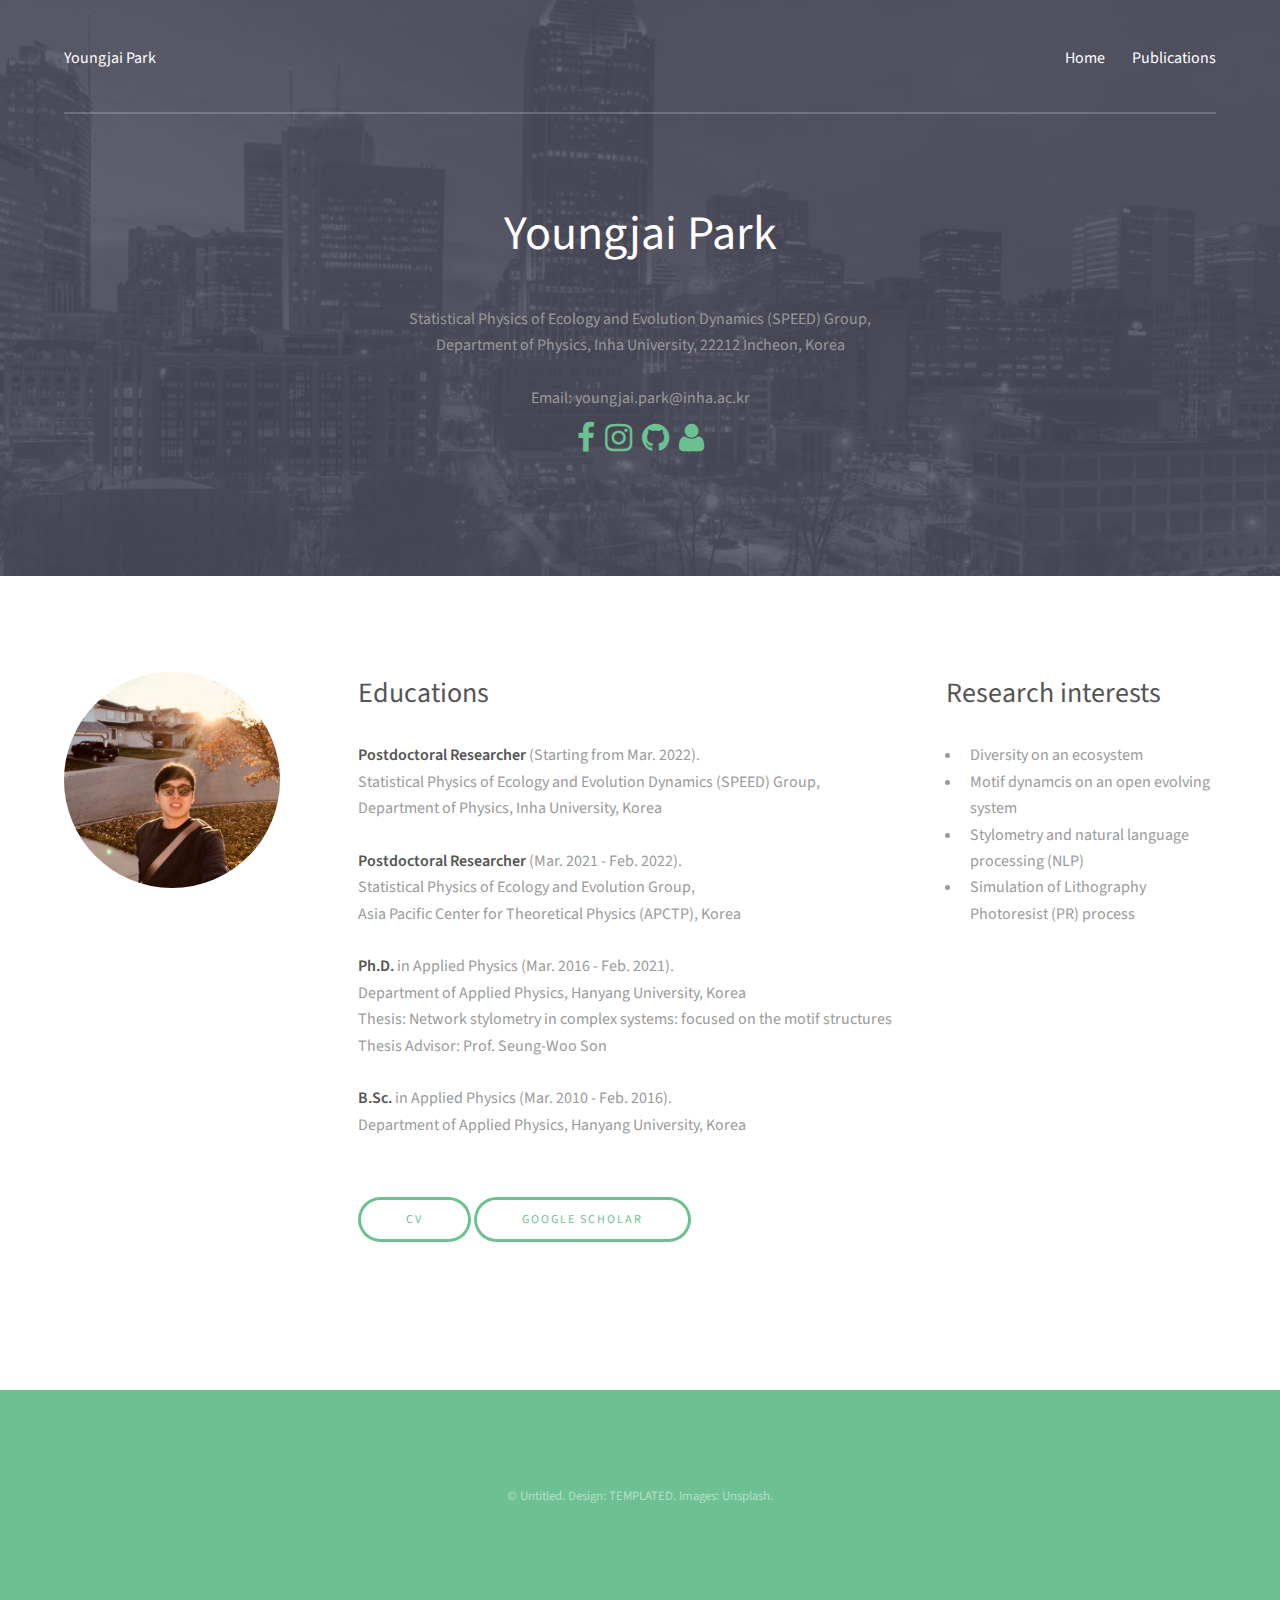
==== index.html @ a02e78f1 "Update main" ====
<!DOCTYPE HTML>
<!--
	Projection by TEMPLATED
	templated.co @templatedco
	Released for free under the Creative Commons Attribution 3.0 license (templated.co/license)
	Edited by Youngjai (2020.12.30)
-->
<html>
	<head>
		<title>Youngjai Park</title>
		<meta charset="utf-8" />
		<meta name="viewport" content="width=device-width, initial-scale=1" />
		<link rel="stylesheet" href="assets/css/main.css" />
	</head>
	<body>

		<!-- Header -->
			<header id="header">
				<div class="inner">
					<a href="index.html" class="logo">Youngjai Park</a>
					<nav id="nav">
						<a href="index.html">Home</a>
						<a href="publications.html">Publications</a>
					</nav>
					<a href="#navPanel" class="navPanelToggle"><span class="fa fa-bars"></span></a>
				</div>
			</header>

		<!-- Banner -->
			<section id="banner">
				<div class="inner">
					<header>
						<h1>Youngjai Park</h1>
					</header>		

					<footer>
						Statistical Physics of Ecology and Evolution Dynamics (SPEED) Group,<br />
						Department of Physics, Inha University, 22212 Incheon, Korea<br /><br />
						Email: youngjai.park@inha.ac.kr<br />
						<ul class="icons" style="font-size: 0.5rem;">
							<li><a href="https://www.facebook.com/youngjai.park16/" class="icon fa-facebook"><span class="label">Facebook</span></a></li>
							<li><a href="https://www.instagram.com/youngjai.park/" class="icon fa-instagram"><span class="label">Instagram</span></a></li>
							<li><a href="https://github.com/youngjai" class="icon fa-github"><span class="label">Github</span></a></li>
							<li><a href="https://youngjai.tistory.com/" class="icon fa-user"><span class="label">Tistory</span></a></li>
						</ul>
					</footer>
				</div>
			</section>


		<!-- Three -->
			<section id="three" class="wrapper align-left">
				<div class="inner">
					<div class="row">
						<section class="3u 6u(medium) 12u$(small)">
							<div class="image round">
								<img src="images/youngjai_park.jpg" alt="youngjai_park" width="80%" />
							</div>
						</section>
						<section class="6u 12u$(medium)">
							<h3>Educations</h3>
							<p>
								<strong>Postdoctoral Researcher</strong> (Starting from Mar. 2022).<br />
								Statistical Physics of Ecology and Evolution Dynamics (SPEED) Group,<br />
								Department of Physics, Inha University, Korea<br /><br />

								<strong>Postdoctoral Researcher</strong> (Mar. 2021 - Feb. 2022).<br />
								Statistical Physics of Ecology and Evolution Group,<br />
								Asia Pacific Center for Theoretical Physics (APCTP), Korea<br /><br />

								<strong>Ph.D.</strong> in Applied Physics (Mar. 2016 - Feb. 2021).<br />
								Department of Applied Physics, Hanyang University, Korea<br />
								Thesis: Network stylometry in complex systems: focused on the motif structures<br />
								Thesis Advisor: Prof. Seung-Woo Son<br /><br />

								<strong>B.Sc.</strong> in Applied Physics (Mar. 2010 - Feb. 2016).<br />
								Department of Applied Physics, Hanyang University, Korea<br /><br />
							</p>
							<footer>
								<a href="./Youngjai Park CV.pdf" class="button">CV</a>
								<a href="https://scholar.google.com/citations?user=NlHTdo4AAAAJ" class="button">Google Scholar</a><br /><br /><br />
							</footer>
						</section>
						<section class="3u$ 6u$(medium) 12u$(small)">
							<h3>Research interests</h3>
							<ul>
								<li>Diversity on an ecosystem</li>
								<li>Motif dynamcis on an open evolving system</li>
								<li>Stylometry and natural language processing (NLP)</li>
								<li>Simulation of Lithography Photoresist (PR) process</li>
							</ul>
						</section>
					</div>
				</div>
			</section>

		<!-- Footer -->
			<footer id="footer">
				<div class="inner">
					<div class="copyright">
						&copy; Untitled. Design: <a href="https://templated.co">TEMPLATED</a>. Images: <a href="https://unsplash.com">Unsplash</a>.
					</div>
				</div>
			</footer>

		<!-- Scripts -->
			<script src="assets/js/jquery.min.js"></script>
			<script src="assets/js/skel.min.js"></script>
			<script src="assets/js/util.js"></script>
			<script src="assets/js/main.js"></script>

	</body>
</html>
---- assets/css/main.css ----
@charset "UTF-8";
@import url(font-awesome.min.css);
@import "https://fonts.googleapis.com/css?family=Source+Sans+Pro:300,400,600";

/*
	Projection by TEMPLATED
	templated.co @templatedco
	Released for free under the Creative Commons Attribution 3.0 license (templated.co/license)
*/

/* Reset */

	html, body, div, span, applet, object, iframe, h1, h2, h3, h4, h5, h6, p, blockquote, pre, a, abbr, acronym, address, big, cite, code, del, dfn, em, img, ins, kbd, q, s, samp, small, strike, strong, sub, sup, tt, var, b, u, i, center, dl, dt, dd, ol, ul, li, fieldset, form, label, legend, table, caption, tbody, tfoot, thead, tr, th, td, article, aside, canvas, details, embed, figure, figcaption, footer, header, hgroup, menu, nav, output, ruby, section, summary, time, mark, audio, video {
		margin: 0;
		padding: 0;
		border: 0;
		font-size: 100%;
		font: inherit;
		vertical-align: baseline;
	}

	article, aside, details, figcaption, figure, footer, header, hgroup, menu, nav, section {
		display: block;
	}

	body {
		line-height: 1;
	}

	ol, ul {
		list-style: none;
	}

	blockquote, q {
		quotes: none;
	}

	blockquote:before, blockquote:after, q:before, q:after {
		content: '';
		content: none;
	}

	table {
		border-collapse: collapse;
		border-spacing: 0;
	}

	body {
		-webkit-text-size-adjust: none;
	}

/* Box Model */

	*, *:before, *:after {
		-moz-box-sizing: border-box;
		-webkit-box-sizing: border-box;
		box-sizing: border-box;
	}

/* Containers */

	.container {
		margin-left: auto;
		margin-right: auto;
	}

	.container.\31 25\25 {
		width: 100%;
		max-width: 100em;
		min-width: 80em;
	}

	.container.\37 5\25 {
		width: 60em;
	}

	.container.\35 0\25 {
		width: 40em;
	}

	.container.\32 5\25 {
		width: 20em;
	}

	.container {
		width: 80em;
	}

	@media screen and (max-width: 1680px) {

		.container.\31 25\25 {
			width: 100%;
			max-width: 100em;
			min-width: 80em;
		}

		.container.\37 5\25 {
			width: 60em;
		}

		.container.\35 0\25 {
			width: 40em;
		}

		.container.\32 5\25 {
			width: 20em;
		}

		.container {
			width: 80em;
		}

	}

	@media screen and (max-width: 1280px) {

		.container.\31 25\25 {
			width: 100%;
			max-width: 81.25em;
			min-width: 65em;
		}

		.container.\37 5\25 {
			width: 48.75em;
		}

		.container.\35 0\25 {
			width: 32.5em;
		}

		.container.\32 5\25 {
			width: 16.25em;
		}

		.container {
			width: 65em;
		}

	}

	@media screen and (max-width: 980px) {

		.container.\31 25\25 {
			width: 100%;
			max-width: 112.5%;
			min-width: 90%;
		}

		.container.\37 5\25 {
			width: 67.5%;
		}

		.container.\35 0\25 {
			width: 45%;
		}

		.container.\32 5\25 {
			width: 22.5%;
		}

		.container {
			width: 90%;
		}

	}

	@media screen and (max-width: 736px) {

		.container.\31 25\25 {
			width: 100%;
			max-width: 112.5%;
			min-width: 90%;
		}

		.container.\37 5\25 {
			width: 67.5%;
		}

		.container.\35 0\25 {
			width: 45%;
		}

		.container.\32 5\25 {
			width: 22.5%;
		}

		.container {
			width: 90% !important;
		}

	}

	@media screen and (max-width: 480px) {

		.container.\31 25\25 {
			width: 100%;
			max-width: 112.5%;
			min-width: 90%;
		}

		.container.\37 5\25 {
			width: 67.5%;
		}

		.container.\35 0\25 {
			width: 45%;
		}

		.container.\32 5\25 {
			width: 22.5%;
		}

		.container {
			width: 90% !important;
		}

	}

/* Grid */

	.row {
		border-bottom: solid 1px transparent;
		-moz-box-sizing: border-box;
		-webkit-box-sizing: border-box;
		box-sizing: border-box;
	}

	.row > * {
		float: left;
		-moz-box-sizing: border-box;
		-webkit-box-sizing: border-box;
		box-sizing: border-box;
	}

	.row:after, .row:before {
		content: '';
		display: block;
		clear: both;
		height: 0;
	}

	.row.uniform > * > :first-child {
		margin-top: 0;
	}

	.row.uniform > * > :last-child {
		margin-bottom: 0;
	}

	.row.\30 \25 > * {
		padding: 0 0 0 0em;
	}

	.row.\30 \25 {
		margin: 0 0 -1px 0em;
	}

	.row.uniform.\30 \25 > * {
		padding: 0em 0 0 0em;
	}

	.row.uniform.\30 \25 {
		margin: 0em 0 -1px 0em;
	}

	.row > * {
		padding: 0 0 0 2em;
	}

	.row {
		margin: 0 0 -1px -2em;
	}

	.row.uniform > * {
		padding: 2em 0 0 2em;
	}

	.row.uniform {
		margin: -2em 0 -1px -2em;
	}

	.row.\32 00\25 > * {
		padding: 0 0 0 4em;
	}

	.row.\32 00\25 {
		margin: 0 0 -1px -4em;
	}

	.row.uniform.\32 00\25 > * {
		padding: 4em 0 0 4em;
	}

	.row.uniform.\32 00\25 {
		margin: -4em 0 -1px -4em;
	}

	.row.\31 50\25 > * {
		padding: 0 0 0 3em;
	}

	.row.\31 50\25 {
		margin: 0 0 -1px -3em;
	}

	.row.uniform.\31 50\25 > * {
		padding: 3em 0 0 3em;
	}

	.row.uniform.\31 50\25 {
		margin: -3em 0 -1px -3em;
	}

	.row.\35 0\25 > * {
		padding: 0 0 0 1em;
	}

	.row.\35 0\25 {
		margin: 0 0 -1px -1em;
	}

	.row.uniform.\35 0\25 > * {
		padding: 1em 0 0 1em;
	}

	.row.uniform.\35 0\25 {
		margin: -1em 0 -1px -1em;
	}

	.row.\32 5\25 > * {
		padding: 0 0 0 0.5em;
	}

	.row.\32 5\25 {
		margin: 0 0 -1px -0.5em;
	}

	.row.uniform.\32 5\25 > * {
		padding: 0.5em 0 0 0.5em;
	}

	.row.uniform.\32 5\25 {
		margin: -0.5em 0 -1px -0.5em;
	}

	.\31 2u, .\31 2u\24 {
		width: 100%;
		clear: none;
		margin-left: 0;
	}

	.\31 1u, .\31 1u\24 {
		width: 91.6666666667%;
		clear: none;
		margin-left: 0;
	}

	.\31 0u, .\31 0u\24 {
		width: 83.3333333333%;
		clear: none;
		margin-left: 0;
	}

	.\39 u, .\39 u\24 {
		width: 75%;
		clear: none;
		margin-left: 0;
	}

	.\38 u, .\38 u\24 {
		width: 66.6666666667%;
		clear: none;
		margin-left: 0;
	}

	.\37 u, .\37 u\24 {
		width: 58.3333333333%;
		clear: none;
		margin-left: 0;
	}

	.\36 u, .\36 u\24 {
		width: 50%;
		clear: none;
		margin-left: 0;
	}

	.\35 u, .\35 u\24 {
		width: 41.6666666667%;
		clear: none;
		margin-left: 0;
	}

	.\34 u, .\34 u\24 {
		width: 33.3333333333%;
		clear: none;
		margin-left: 0;
	}

	.\33 u, .\33 u\24 {
		width: 25%;
		clear: none;
		margin-left: 0;
	}

	.\32 u, .\32 u\24 {
		width: 16.6666666667%;
		clear: none;
		margin-left: 0;
	}

	.\31 u, .\31 u\24 {
		width: 8.3333333333%;
		clear: none;
		margin-left: 0;
	}

	.\31 2u\24 + *,
	.\31 1u\24 + *,
	.\31 0u\24 + *,
	.\39 u\24 + *,
	.\38 u\24 + *,
	.\37 u\24 + *,
	.\36 u\24 + *,
	.\35 u\24 + *,
	.\34 u\24 + *,
	.\33 u\24 + *,
	.\32 u\24 + *,
	.\31 u\24 + * {
		clear: left;
	}

	.\-11u {
		margin-left: 91.66667%;
	}

	.\-10u {
		margin-left: 83.33333%;
	}

	.\-9u {
		margin-left: 75%;
	}

	.\-8u {
		margin-left: 66.66667%;
	}

	.\-7u {
		margin-left: 58.33333%;
	}

	.\-6u {
		margin-left: 50%;
	}

	.\-5u {
		margin-left: 41.66667%;
	}

	.\-4u {
		margin-left: 33.33333%;
	}

	.\-3u {
		margin-left: 25%;
	}

	.\-2u {
		margin-left: 16.66667%;
	}

	.\-1u {
		margin-left: 8.33333%;
	}

	@media screen and (max-width: 1680px) {

		.row > * {
			padding: 0 0 0 2em;
		}

		.row {
			margin: 0 0 -1px -2em;
		}

		.row.uniform > * {
			padding: 2em 0 0 2em;
		}

		.row.uniform {
			margin: -2em 0 -1px -2em;
		}

		.row.\32 00\25 > * {
			padding: 0 0 0 4em;
		}

		.row.\32 00\25 {
			margin: 0 0 -1px -4em;
		}

		.row.uniform.\32 00\25 > * {
			padding: 4em 0 0 4em;
		}

		.row.uniform.\32 00\25 {
			margin: -4em 0 -1px -4em;
		}

		.row.\31 50\25 > * {
			padding: 0 0 0 3em;
		}

		.row.\31 50\25 {
			margin: 0 0 -1px -3em;
		}

		.row.uniform.\31 50\25 > * {
			padding: 3em 0 0 3em;
		}

		.row.uniform.\31 50\25 {
			margin: -3em 0 -1px -3em;
		}

		.row.\35 0\25 > * {
			padding: 0 0 0 1em;
		}

		.row.\35 0\25 {
			margin: 0 0 -1px -1em;
		}

		.row.uniform.\35 0\25 > * {
			padding: 1em 0 0 1em;
		}

		.row.uniform.\35 0\25 {
			margin: -1em 0 -1px -1em;
		}

		.row.\32 5\25 > * {
			padding: 0 0 0 0.5em;
		}

		.row.\32 5\25 {
			margin: 0 0 -1px -0.5em;
		}

		.row.uniform.\32 5\25 > * {
			padding: 0.5em 0 0 0.5em;
		}

		.row.uniform.\32 5\25 {
			margin: -0.5em 0 -1px -0.5em;
		}

		.\31 2u\28xlarge\29, .\31 2u\24\28xlarge\29 {
			width: 100%;
			clear: none;
			margin-left: 0;
		}

		.\31 1u\28xlarge\29, .\31 1u\24\28xlarge\29 {
			width: 91.6666666667%;
			clear: none;
			margin-left: 0;
		}

		.\31 0u\28xlarge\29, .\31 0u\24\28xlarge\29 {
			width: 83.3333333333%;
			clear: none;
			margin-left: 0;
		}

		.\39 u\28xlarge\29, .\39 u\24\28xlarge\29 {
			width: 75%;
			clear: none;
			margin-left: 0;
		}

		.\38 u\28xlarge\29, .\38 u\24\28xlarge\29 {
			width: 66.6666666667%;
			clear: none;
			margin-left: 0;
		}

		.\37 u\28xlarge\29, .\37 u\24\28xlarge\29 {
			width: 58.3333333333%;
			clear: none;
			margin-left: 0;
		}

		.\36 u\28xlarge\29, .\36 u\24\28xlarge\29 {
			width: 50%;
			clear: none;
			margin-left: 0;
		}

		.\35 u\28xlarge\29, .\35 u\24\28xlarge\29 {
			width: 41.6666666667%;
			clear: none;
			margin-left: 0;
		}

		.\34 u\28xlarge\29, .\34 u\24\28xlarge\29 {
			width: 33.3333333333%;
			clear: none;
			margin-left: 0;
		}

		.\33 u\28xlarge\29, .\33 u\24\28xlarge\29 {
			width: 25%;
			clear: none;
			margin-left: 0;
		}

		.\32 u\28xlarge\29, .\32 u\24\28xlarge\29 {
			width: 16.6666666667%;
			clear: none;
			margin-left: 0;
		}

		.\31 u\28xlarge\29, .\31 u\24\28xlarge\29 {
			width: 8.3333333333%;
			clear: none;
			margin-left: 0;
		}

		.\31 2u\24\28xlarge\29 + *,
		.\31 1u\24\28xlarge\29 + *,
		.\31 0u\24\28xlarge\29 + *,
		.\39 u\24\28xlarge\29 + *,
		.\38 u\24\28xlarge\29 + *,
		.\37 u\24\28xlarge\29 + *,
		.\36 u\24\28xlarge\29 + *,
		.\35 u\24\28xlarge\29 + *,
		.\34 u\24\28xlarge\29 + *,
		.\33 u\24\28xlarge\29 + *,
		.\32 u\24\28xlarge\29 + *,
		.\31 u\24\28xlarge\29 + * {
			clear: left;
		}

		.\-11u\28xlarge\29 {
			margin-left: 91.66667%;
		}

		.\-10u\28xlarge\29 {
			margin-left: 83.33333%;
		}

		.\-9u\28xlarge\29 {
			margin-left: 75%;
		}

		.\-8u\28xlarge\29 {
			margin-left: 66.66667%;
		}

		.\-7u\28xlarge\29 {
			margin-left: 58.33333%;
		}

		.\-6u\28xlarge\29 {
			margin-left: 50%;
		}

		.\-5u\28xlarge\29 {
			margin-left: 41.66667%;
		}

		.\-4u\28xlarge\29 {
			margin-left: 33.33333%;
		}

		.\-3u\28xlarge\29 {
			margin-left: 25%;
		}

		.\-2u\28xlarge\29 {
			margin-left: 16.66667%;
		}

		.\-1u\28xlarge\29 {
			margin-left: 8.33333%;
		}

	}

	@media screen and (max-width: 1280px) {

		.row > * {
			padding: 0 0 0 1.5em;
		}

		.row {
			margin: 0 0 -1px -1.5em;
		}

		.row.uniform > * {
			padding: 1.5em 0 0 1.5em;
		}

		.row.uniform {
			margin: -1.5em 0 -1px -1.5em;
		}

		.row.\32 00\25 > * {
			padding: 0 0 0 3em;
		}

		.row.\32 00\25 {
			margin: 0 0 -1px -3em;
		}

		.row.uniform.\32 00\25 > * {
			padding: 3em 0 0 3em;
		}

		.row.uniform.\32 00\25 {
			margin: -3em 0 -1px -3em;
		}

		.row.\31 50\25 > * {
			padding: 0 0 0 2.25em;
		}

		.row.\31 50\25 {
			margin: 0 0 -1px -2.25em;
		}

		.row.uniform.\31 50\25 > * {
			padding: 2.25em 0 0 2.25em;
		}

		.row.uniform.\31 50\25 {
			margin: -2.25em 0 -1px -2.25em;
		}

		.row.\35 0\25 > * {
			padding: 0 0 0 0.75em;
		}

		.row.\35 0\25 {
			margin: 0 0 -1px -0.75em;
		}

		.row.uniform.\35 0\25 > * {
			padding: 0.75em 0 0 0.75em;
		}

		.row.uniform.\35 0\25 {
			margin: -0.75em 0 -1px -0.75em;
		}

		.row.\32 5\25 > * {
			padding: 0 0 0 0.375em;
		}

		.row.\32 5\25 {
			margin: 0 0 -1px -0.375em;
		}

		.row.uniform.\32 5\25 > * {
			padding: 0.375em 0 0 0.375em;
		}

		.row.uniform.\32 5\25 {
			margin: -0.375em 0 -1px -0.375em;
		}

		.\31 2u\28large\29, .\31 2u\24\28large\29 {
			width: 100%;
			clear: none;
			margin-left: 0;
		}

		.\31 1u\28large\29, .\31 1u\24\28large\29 {
			width: 91.6666666667%;
			clear: none;
			margin-left: 0;
		}

		.\31 0u\28large\29, .\31 0u\24\28large\29 {
			width: 83.3333333333%;
			clear: none;
			margin-left: 0;
		}

		.\39 u\28large\29, .\39 u\24\28large\29 {
			width: 75%;
			clear: none;
			margin-left: 0;
		}

		.\38 u\28large\29, .\38 u\24\28large\29 {
			width: 66.6666666667%;
			clear: none;
			margin-left: 0;
		}

		.\37 u\28large\29, .\37 u\24\28large\29 {
			width: 58.3333333333%;
			clear: none;
			margin-left: 0;
		}

		.\36 u\28large\29, .\36 u\24\28large\29 {
			width: 50%;
			clear: none;
			margin-left: 0;
		}

		.\35 u\28large\29, .\35 u\24\28large\29 {
			width: 41.6666666667%;
			clear: none;
			margin-left: 0;
		}

		.\34 u\28large\29, .\34 u\24\28large\29 {
			width: 33.3333333333%;
			clear: none;
			margin-left: 0;
		}

		.\33 u\28large\29, .\33 u\24\28large\29 {
			width: 25%;
			clear: none;
			margin-left: 0;
		}

		.\32 u\28large\29, .\32 u\24\28large\29 {
			width: 16.6666666667%;
			clear: none;
			margin-left: 0;
		}

		.\31 u\28large\29, .\31 u\24\28large\29 {
			width: 8.3333333333%;
			clear: none;
			margin-left: 0;
		}

		.\31 2u\24\28large\29 + *,
		.\31 1u\24\28large\29 + *,
		.\31 0u\24\28large\29 + *,
		.\39 u\24\28large\29 + *,
		.\38 u\24\28large\29 + *,
		.\37 u\24\28large\29 + *,
		.\36 u\24\28large\29 + *,
		.\35 u\24\28large\29 + *,
		.\34 u\24\28large\29 + *,
		.\33 u\24\28large\29 + *,
		.\32 u\24\28large\29 + *,
		.\31 u\24\28large\29 + * {
			clear: left;
		}

		.\-11u\28large\29 {
			margin-left: 91.66667%;
		}

		.\-10u\28large\29 {
			margin-left: 83.33333%;
		}

		.\-9u\28large\29 {
			margin-left: 75%;
		}

		.\-8u\28large\29 {
			margin-left: 66.66667%;
		}

		.\-7u\28large\29 {
			margin-left: 58.33333%;
		}

		.\-6u\28large\29 {
			margin-left: 50%;
		}

		.\-5u\28large\29 {
			margin-left: 41.66667%;
		}

		.\-4u\28large\29 {
			margin-left: 33.33333%;
		}

		.\-3u\28large\29 {
			margin-left: 25%;
		}

		.\-2u\28large\29 {
			margin-left: 16.66667%;
		}

		.\-1u\28large\29 {
			margin-left: 8.33333%;
		}

	}

	@media screen and (max-width: 980px) {

		.row > * {
			padding: 0 0 0 1.5em;
		}

		.row {
			margin: 0 0 -1px -1.5em;
		}

		.row.uniform > * {
			padding: 1.5em 0 0 1.5em;
		}

		.row.uniform {
			margin: -1.5em 0 -1px -1.5em;
		}

		.row.\32 00\25 > * {
			padding: 0 0 0 3em;
		}

		.row.\32 00\25 {
			margin: 0 0 -1px -3em;
		}

		.row.uniform.\32 00\25 > * {
			padding: 3em 0 0 3em;
		}

		.row.uniform.\32 00\25 {
			margin: -3em 0 -1px -3em;
		}

		.row.\31 50\25 > * {
			padding: 0 0 0 2.25em;
		}

		.row.\31 50\25 {
			margin: 0 0 -1px -2.25em;
		}

		.row.uniform.\31 50\25 > * {
			padding: 2.25em 0 0 2.25em;
		}

		.row.uniform.\31 50\25 {
			margin: -2.25em 0 -1px -2.25em;
		}

		.row.\35 0\25 > * {
			padding: 0 0 0 0.75em;
		}

		.row.\35 0\25 {
			margin: 0 0 -1px -0.75em;
		}

		.row.uniform.\35 0\25 > * {
			padding: 0.75em 0 0 0.75em;
		}

		.row.uniform.\35 0\25 {
			margin: -0.75em 0 -1px -0.75em;
		}

		.row.\32 5\25 > * {
			padding: 0 0 0 0.375em;
		}

		.row.\32 5\25 {
			margin: 0 0 -1px -0.375em;
		}

		.row.uniform.\32 5\25 > * {
			padding: 0.375em 0 0 0.375em;
		}

		.row.uniform.\32 5\25 {
			margin: -0.375em 0 -1px -0.375em;
		}

		.\31 2u\28medium\29, .\31 2u\24\28medium\29 {
			width: 100%;
			clear: none;
			margin-left: 0;
		}

		.\31 1u\28medium\29, .\31 1u\24\28medium\29 {
			width: 91.6666666667%;
			clear: none;
			margin-left: 0;
		}

		.\31 0u\28medium\29, .\31 0u\24\28medium\29 {
			width: 83.3333333333%;
			clear: none;
			margin-left: 0;
		}

		.\39 u\28medium\29, .\39 u\24\28medium\29 {
			width: 75%;
			clear: none;
			margin-left: 0;
		}

		.\38 u\28medium\29, .\38 u\24\28medium\29 {
			width: 66.6666666667%;
			clear: none;
			margin-left: 0;
		}

		.\37 u\28medium\29, .\37 u\24\28medium\29 {
			width: 58.3333333333%;
			clear: none;
			margin-left: 0;
		}

		.\36 u\28medium\29, .\36 u\24\28medium\29 {
			width: 50%;
			clear: none;
			margin-left: 0;
		}

		.\35 u\28medium\29, .\35 u\24\28medium\29 {
			width: 41.6666666667%;
			clear: none;
			margin-left: 0;
		}

		.\34 u\28medium\29, .\34 u\24\28medium\29 {
			width: 33.3333333333%;
			clear: none;
			margin-left: 0;
		}

		.\33 u\28medium\29, .\33 u\24\28medium\29 {
			width: 25%;
			clear: none;
			margin-left: 0;
		}

		.\32 u\28medium\29, .\32 u\24\28medium\29 {
			width: 16.6666666667%;
			clear: none;
			margin-left: 0;
		}

		.\31 u\28medium\29, .\31 u\24\28medium\29 {
			width: 8.3333333333%;
			clear: none;
			margin-left: 0;
		}

		.\31 2u\24\28medium\29 + *,
		.\31 1u\24\28medium\29 + *,
		.\31 0u\24\28medium\29 + *,
		.\39 u\24\28medium\29 + *,
		.\38 u\24\28medium\29 + *,
		.\37 u\24\28medium\29 + *,
		.\36 u\24\28medium\29 + *,
		.\35 u\24\28medium\29 + *,
		.\34 u\24\28medium\29 + *,
		.\33 u\24\28medium\29 + *,
		.\32 u\24\28medium\29 + *,
		.\31 u\24\28medium\29 + * {
			clear: left;
		}

		.\-11u\28medium\29 {
			margin-left: 91.66667%;
		}

		.\-10u\28medium\29 {
			margin-left: 83.33333%;
		}

		.\-9u\28medium\29 {
			margin-left: 75%;
		}

		.\-8u\28medium\29 {
			margin-left: 66.66667%;
		}

		.\-7u\28medium\29 {
			margin-left: 58.33333%;
		}

		.\-6u\28medium\29 {
			margin-left: 50%;
		}

		.\-5u\28medium\29 {
			margin-left: 41.66667%;
		}

		.\-4u\28medium\29 {
			margin-left: 33.33333%;
		}

		.\-3u\28medium\29 {
			margin-left: 25%;
		}

		.\-2u\28medium\29 {
			margin-left: 16.66667%;
		}

		.\-1u\28medium\29 {
			margin-left: 8.33333%;
		}

	}

	@media screen and (max-width: 736px) {

		.row > * {
			padding: 0 0 0 1.25em;
		}

		.row {
			margin: 0 0 -1px -1.25em;
		}

		.row.uniform > * {
			padding: 1.25em 0 0 1.25em;
		}

		.row.uniform {
			margin: -1.25em 0 -1px -1.25em;
		}

		.row.\32 00\25 > * {
			padding: 0 0 0 2.5em;
		}

		.row.\32 00\25 {
			margin: 0 0 -1px -2.5em;
		}

		.row.uniform.\32 00\25 > * {
			padding: 2.5em 0 0 2.5em;
		}

		.row.uniform.\32 00\25 {
			margin: -2.5em 0 -1px -2.5em;
		}

		.row.\31 50\25 > * {
			padding: 0 0 0 1.875em;
		}

		.row.\31 50\25 {
			margin: 0 0 -1px -1.875em;
		}

		.row.uniform.\31 50\25 > * {
			padding: 1.875em 0 0 1.875em;
		}

		.row.uniform.\31 50\25 {
			margin: -1.875em 0 -1px -1.875em;
		}

		.row.\35 0\25 > * {
			padding: 0 0 0 0.625em;
		}

		.row.\35 0\25 {
			margin: 0 0 -1px -0.625em;
		}

		.row.uniform.\35 0\25 > * {
			padding: 0.625em 0 0 0.625em;
		}

		.row.uniform.\35 0\25 {
			margin: -0.625em 0 -1px -0.625em;
		}

		.row.\32 5\25 > * {
			padding: 0 0 0 0.3125em;
		}

		.row.\32 5\25 {
			margin: 0 0 -1px -0.3125em;
		}

		.row.uniform.\32 5\25 > * {
			padding: 0.3125em 0 0 0.3125em;
		}

		.row.uniform.\32 5\25 {
			margin: -0.3125em 0 -1px -0.3125em;
		}

		.\31 2u\28small\29, .\31 2u\24\28small\29 {
			width: 100%;
			clear: none;
			margin-left: 0;
		}

		.\31 1u\28small\29, .\31 1u\24\28small\29 {
			width: 91.6666666667%;
			clear: none;
			margin-left: 0;
		}

		.\31 0u\28small\29, .\31 0u\24\28small\29 {
			width: 83.3333333333%;
			clear: none;
			margin-left: 0;
		}

		.\39 u\28small\29, .\39 u\24\28small\29 {
			width: 75%;
			clear: none;
			margin-left: 0;
		}

		.\38 u\28small\29, .\38 u\24\28small\29 {
			width: 66.6666666667%;
			clear: none;
			margin-left: 0;
		}

		.\37 u\28small\29, .\37 u\24\28small\29 {
			width: 58.3333333333%;
			clear: none;
			margin-left: 0;
		}

		.\36 u\28small\29, .\36 u\24\28small\29 {
			width: 50%;
			clear: none;
			margin-left: 0;
		}

		.\35 u\28small\29, .\35 u\24\28small\29 {
			width: 41.6666666667%;
			clear: none;
			margin-left: 0;
		}

		.\34 u\28small\29, .\34 u\24\28small\29 {
			width: 33.3333333333%;
			clear: none;
			margin-left: 0;
		}

		.\33 u\28small\29, .\33 u\24\28small\29 {
			width: 25%;
			clear: none;
			margin-left: 0;
		}

		.\32 u\28small\29, .\32 u\24\28small\29 {
			width: 16.6666666667%;
			clear: none;
			margin-left: 0;
		}

		.\31 u\28small\29, .\31 u\24\28small\29 {
			width: 8.3333333333%;
			clear: none;
			margin-left: 0;
		}

		.\31 2u\24\28small\29 + *,
		.\31 1u\24\28small\29 + *,
		.\31 0u\24\28small\29 + *,
		.\39 u\24\28small\29 + *,
		.\38 u\24\28small\29 + *,
		.\37 u\24\28small\29 + *,
		.\36 u\24\28small\29 + *,
		.\35 u\24\28small\29 + *,
		.\34 u\24\28small\29 + *,
		.\33 u\24\28small\29 + *,
		.\32 u\24\28small\29 + *,
		.\31 u\24\28small\29 + * {
			clear: left;
		}

		.\-11u\28small\29 {
			margin-left: 91.66667%;
		}

		.\-10u\28small\29 {
			margin-left: 83.33333%;
		}

		.\-9u\28small\29 {
			margin-left: 75%;
		}

		.\-8u\28small\29 {
			margin-left: 66.66667%;
		}

		.\-7u\28small\29 {
			margin-left: 58.33333%;
		}

		.\-6u\28small\29 {
			margin-left: 50%;
		}

		.\-5u\28small\29 {
			margin-left: 41.66667%;
		}

		.\-4u\28small\29 {
			margin-left: 33.33333%;
		}

		.\-3u\28small\29 {
			margin-left: 25%;
		}

		.\-2u\28small\29 {
			margin-left: 16.66667%;
		}

		.\-1u\28small\29 {
			margin-left: 8.33333%;
		}

	}

	@media screen and (max-width: 480px) {

		.row > * {
			padding: 0 0 0 1.25em;
		}

		.row {
			margin: 0 0 -1px -1.25em;
		}

		.row.uniform > * {
			padding: 1.25em 0 0 1.25em;
		}

		.row.uniform {
			margin: -1.25em 0 -1px -1.25em;
		}

		.row.\32 00\25 > * {
			padding: 0 0 0 2.5em;
		}

		.row.\32 00\25 {
			margin: 0 0 -1px -2.5em;
		}

		.row.uniform.\32 00\25 > * {
			padding: 2.5em 0 0 2.5em;
		}

		.row.uniform.\32 00\25 {
			margin: -2.5em 0 -1px -2.5em;
		}

		.row.\31 50\25 > * {
			padding: 0 0 0 1.875em;
		}

		.row.\31 50\25 {
			margin: 0 0 -1px -1.875em;
		}

		.row.uniform.\31 50\25 > * {
			padding: 1.875em 0 0 1.875em;
		}

		.row.uniform.\31 50\25 {
			margin: -1.875em 0 -1px -1.875em;
		}

		.row.\35 0\25 > * {
			padding: 0 0 0 0.625em;
		}

		.row.\35 0\25 {
			margin: 0 0 -1px -0.625em;
		}

		.row.uniform.\35 0\25 > * {
			padding: 0.625em 0 0 0.625em;
		}

		.row.uniform.\35 0\25 {
			margin: -0.625em 0 -1px -0.625em;
		}

		.row.\32 5\25 > * {
			padding: 0 0 0 0.3125em;
		}

		.row.\32 5\25 {
			margin: 0 0 -1px -0.3125em;
		}

		.row.uniform.\32 5\25 > * {
			padding: 0.3125em 0 0 0.3125em;
		}

		.row.uniform.\32 5\25 {
			margin: -0.3125em 0 -1px -0.3125em;
		}

		.\31 2u\28xsmall\29, .\31 2u\24\28xsmall\29 {
			width: 100%;
			clear: none;
			margin-left: 0;
		}

		.\31 1u\28xsmall\29, .\31 1u\24\28xsmall\29 {
			width: 91.6666666667%;
			clear: none;
			margin-left: 0;
		}

		.\31 0u\28xsmall\29, .\31 0u\24\28xsmall\29 {
			width: 83.3333333333%;
			clear: none;
			margin-left: 0;
		}

		.\39 u\28xsmall\29, .\39 u\24\28xsmall\29 {
			width: 75%;
			clear: none;
			margin-left: 0;
		}

		.\38 u\28xsmall\29, .\38 u\24\28xsmall\29 {
			width: 66.6666666667%;
			clear: none;
			margin-left: 0;
		}

		.\37 u\28xsmall\29, .\37 u\24\28xsmall\29 {
			width: 58.3333333333%;
			clear: none;
			margin-left: 0;
		}

		.\36 u\28xsmall\29, .\36 u\24\28xsmall\29 {
			width: 50%;
			clear: none;
			margin-left: 0;
		}

		.\35 u\28xsmall\29, .\35 u\24\28xsmall\29 {
			width: 41.6666666667%;
			clear: none;
			margin-left: 0;
		}

		.\34 u\28xsmall\29, .\34 u\24\28xsmall\29 {
			width: 33.3333333333%;
			clear: none;
			margin-left: 0;
		}

		.\33 u\28xsmall\29, .\33 u\24\28xsmall\29 {
			width: 25%;
			clear: none;
			margin-left: 0;
		}

		.\32 u\28xsmall\29, .\32 u\24\28xsmall\29 {
			width: 16.6666666667%;
			clear: none;
			margin-left: 0;
		}

		.\31 u\28xsmall\29, .\31 u\24\28xsmall\29 {
			width: 8.3333333333%;
			clear: none;
			margin-left: 0;
		}

		.\31 2u\24\28xsmall\29 + *,
		.\31 1u\24\28xsmall\29 + *,
		.\31 0u\24\28xsmall\29 + *,
		.\39 u\24\28xsmall\29 + *,
		.\38 u\24\28xsmall\29 + *,
		.\37 u\24\28xsmall\29 + *,
		.\36 u\24\28xsmall\29 + *,
		.\35 u\24\28xsmall\29 + *,
		.\34 u\24\28xsmall\29 + *,
		.\33 u\24\28xsmall\29 + *,
		.\32 u\24\28xsmall\29 + *,
		.\31 u\24\28xsmall\29 + * {
			clear: left;
		}

		.\-11u\28xsmall\29 {
			margin-left: 91.66667%;
		}

		.\-10u\28xsmall\29 {
			margin-left: 83.33333%;
		}

		.\-9u\28xsmall\29 {
			margin-left: 75%;
		}

		.\-8u\28xsmall\29 {
			margin-left: 66.66667%;
		}

		.\-7u\28xsmall\29 {
			margin-left: 58.33333%;
		}

		.\-6u\28xsmall\29 {
			margin-left: 50%;
		}

		.\-5u\28xsmall\29 {
			margin-left: 41.66667%;
		}

		.\-4u\28xsmall\29 {
			margin-left: 33.33333%;
		}

		.\-3u\28xsmall\29 {
			margin-left: 25%;
		}

		.\-2u\28xsmall\29 {
			margin-left: 16.66667%;
		}

		.\-1u\28xsmall\29 {
			margin-left: 8.33333%;
		}

	}

/* Basic */

	@-ms-viewport {
		width: device-width;
	}

	body {
		-ms-overflow-style: scrollbar;
	}

	@media screen and (max-width: 480px) {

		html, body {
			min-width: 320px;
		}

	}

	body {
		background: #fff;
	}

		body.is-loading *, body.is-loading *:before, body.is-loading *:after {
			-moz-animation: none !important;
			-webkit-animation: none !important;
			-ms-animation: none !important;
			animation: none !important;
			-moz-transition: none !important;
			-webkit-transition: none !important;
			-ms-transition: none !important;
			transition: none !important;
		}

/* Type */

	body, input, select, textarea {
		color: #9a9a9a;
		font-family: "Source Sans Pro", Arial, Helvetica, sans-serif;
		font-size: 14pt;
		font-weight: 400;
		line-height: 1.65;
	}

		@media screen and (max-width: 1680px) {

			body, input, select, textarea {
				font-size: 12pt;
			}

		}

		@media screen and (max-width: 1280px) {

			body, input, select, textarea {
				font-size: 12pt;
			}

		}

		@media screen and (max-width: 980px) {

			body, input, select, textarea {
				font-size: 12pt;
			}

		}

		@media screen and (max-width: 736px) {

			body, input, select, textarea {
				font-size: 12pt;
			}

		}

		@media screen and (max-width: 480px) {

			body, input, select, textarea {
				font-size: 12pt;
			}

		}

	a {
		color: #6cc091;
		text-decoration: underline;
	}

		a:hover {
			text-decoration: none;
		}

	strong, b {
		color: #555;
		font-weight: 600;
	}

	em, i {
		font-style: italic;
	}

	p {
		margin: 0 0 2em 0;
	}

	h1, h2, h3, h4, h5, h6 {
		color: #555;
		font-weight: 400;
		line-height: 1.5;
		margin: 0 0 1em 0;
	}

		h1 a, h2 a, h3 a, h4 a, h5 a, h6 a {
			color: inherit;
			text-decoration: none;
		}

	h2 {
		font-size: 1.85em;
		font-weight: 300;
	}

	h3 {
		font-size: 1.75em;
	}

		@media screen and (max-width: 480px) {

			h3 {
				font-size: 1.25em;
			}

		}

	h4 {
		font-size: 1.5em;
	}

	h5 {
		font-size: 0.9em;
	}

	h6 {
		font-size: 0.7em;
	}

	sub {
		font-size: 0.8em;
		position: relative;
		top: 0.5em;
	}

	sup {
		font-size: 0.8em;
		position: relative;
		top: -0.5em;
	}

	blockquote {
		border-left: solid 4px #dbdbdb;
		font-style: italic;
		margin: 0 0 2em 0;
		padding: 0.5em 0 0.5em 2em;
	}

	code {
		background: rgba(144, 144, 144, 0.075);
		border-radius: 0;
		border: solid 1px #dbdbdb;
		font-family: "Courier New", monospace;
		font-size: 0.9em;
		margin: 0 0.25em;
		padding: 0.25em 0.65em;
	}

	pre {
		-webkit-overflow-scrolling: touch;
		font-family: "Courier New", monospace;
		font-size: 0.9em;
		margin: 0 0 2em 0;
	}

		pre code {
			display: block;
			line-height: 1.75;
			padding: 1em 1.5em;
			overflow-x: auto;
		}

	hr {
		border: 0;
		border-bottom: solid 1px #dbdbdb;
		margin: 2em 0;
	}

		hr.major {
			margin: 3em 0;
		}

	.align-left {
		text-align: left;
	}

	.align-center {
		text-align: center;
	}

	.align-right {
		text-align: right;
	}

	.inner {
		max-width: 75em;
		margin: 0 auto;
	}

		@media screen and (max-width: 1280px) {

			.inner {
				max-width: 90%;
			}

		}

		@media screen and (max-width: 480px) {

			.inner {
				max-width: 90%;
			}

		}

/* Section/Article */

	section.special, article.special {
		text-align: center;
	}

		section.special article, article.special article {
			text-align: left;
		}

	section.wrapper, article.wrapper {
		padding: 6em 0;
	}

		section.wrapper header, article.wrapper header {
			margin-bottom: 4em;
		}

			section.wrapper header h2, article.wrapper header h2 {
				font-size: 2.75em;
				margin: 0 0 .5em 0;
			}

			section.wrapper header p, article.wrapper header p {
				font-size: 1em;
			}

		section.wrapper article header, article.wrapper article header {
			margin: 0;
		}

		@media screen and (max-width: 980px) {

			section.wrapper, article.wrapper {
				padding: 4em 0;
			}

		}

		@media screen and (max-width: 736px) {

			section.wrapper, article.wrapper {
				padding: 3em 0;
			}

				section.wrapper header, article.wrapper header {
					margin-bottom: 2em;
				}

					section.wrapper header h2, article.wrapper header h2 {
						font-size: 2em;
					}

					section.wrapper header p, article.wrapper header p {
						font-size: .9em;
					}

		}

		@media screen and (max-width: 480px) {

			section.wrapper article, article.wrapper article {
				text-align: center;
			}

		}

	header p {
		color: #bbb;
		position: relative;
		margin: 0 0 1.5em 0;
	}

	header h2 + p {
		font-size: 1.25em;
		margin-top: -1em;
	}

	header h3 + p {
		font-size: 1.1em;
		margin-top: -0.8em;
	}

	header h4 + p,
	header h5 + p,
	header h6 + p {
		font-size: 0.9em;
		margin-top: -0.6em;
	}

/* Flex */

	.flex {
		display: -ms-flexbox;
		-ms-flex-wrap: wrap;
		-ms-flex-pack: justify;
		-moz-justify-content: space-between;
		-webkit-justify-content: space-between;
		-ms-justify-content: space-between;
		justify-content: space-between;
		display: -moz-flex;
		display: -webkit-flex;
		display: -ms-flex;
		display: flex;
		-moz-flex-wrap: wrap;
		-webkit-flex-wrap: wrap;
		-ms-flex-wrap: wrap;
		flex-wrap: wrap;
		width: 100%;
	}

		.flex.flex-2 {
			-moz-justify-content: space-between;
			-webkit-justify-content: space-between;
			-ms-justify-content: space-between;
			justify-content: space-between;
		}

			.flex.flex-2 article {
				width: 50%;
			}

		@media screen and (max-width: 980px) {

			.flex.flex-2 article {
				width: 100%;
				margin-bottom: 3em;
			}

				.flex.flex-2 article:last-child {
					margin-bottom: 0;
				}

		}

		@media screen and (max-width: 480px) {

			.flex.flex-2 br {
				display: none;
			}

		}

/* Form */

	form {
		margin: 0 0 2em 0;
	}

		form .field {
			margin-bottom: 1.5em;
		}

			form .field.half {
				display: inline-block;
				width: 48%;
			}

				form .field.half.first {
					margin-right: 3%;
				}

		@media screen and (max-width: 980px) {

			form .field.half {
				display: block;
				width: 100%;
			}

				form .field.half.first {
					margin-right: 0;
				}

		}

	label {
		color: #555;
		display: block;
		font-size: 0.9em;
		font-weight: 600;
		margin: 0 0 1em 0;
	}

	input[type="text"],
	input[type="password"],
	input[type="email"],
	input[type="tel"],
	select,
	textarea {
		-moz-appearance: none;
		-webkit-appearance: none;
		-ms-appearance: none;
		appearance: none;
		background: #6cc091;
		border-radius: 10px;
		border: none;
		border: solid 2px #8dcca9;
		color: #fff;
		display: block;
		outline: 0;
		padding: 0 1em;
		text-decoration: none;
		width: 100%;
	}

		input[type="text"]:invalid,
		input[type="password"]:invalid,
		input[type="email"]:invalid,
		input[type="tel"]:invalid,
		select:invalid,
		textarea:invalid {
			box-shadow: none;
		}

		input[type="text"]:focus,
		input[type="password"]:focus,
		input[type="email"]:focus,
		input[type="tel"]:focus,
		select:focus,
		textarea:focus {
			border-color: #4bae77;
			box-shadow: 0 0 0 1px #4bae77;
		}

	.select-wrapper {
		text-decoration: none;
		display: block;
		position: relative;
	}

		.select-wrapper:before {
			content: "";
			-moz-osx-font-smoothing: grayscale;
			-webkit-font-smoothing: antialiased;
			font-family: FontAwesome;
			font-style: normal;
			font-weight: normal;
			text-transform: none !important;
		}

		.select-wrapper:before {
			color: #fff;
			display: block;
			height: 2.75em;
			line-height: 2.75em;
			pointer-events: none;
			position: absolute;
			right: 0;
			text-align: center;
			top: 0;
			width: 2.75em;
		}

		.select-wrapper select::-ms-expand {
			display: none;
		}

	input[type="text"],
	input[type="password"],
	input[type="email"],
	select {
		height: 2.75em;
	}

	textarea {
		padding: 0.75em 1em;
	}

	input[type="checkbox"],
	input[type="radio"] {
		-moz-appearance: none;
		-webkit-appearance: none;
		-ms-appearance: none;
		appearance: none;
		display: block;
		float: left;
		margin-right: -2em;
		opacity: 0;
		width: 1em;
		z-index: -1;
	}

		input[type="checkbox"] + label,
		input[type="radio"] + label {
			text-decoration: none;
			color: #9a9a9a;
			cursor: pointer;
			display: inline-block;
			font-size: 1em;
			font-weight: 400;
			padding-left: 2.4em;
			padding-right: 0.75em;
			position: relative;
		}

			input[type="checkbox"] + label:before,
			input[type="radio"] + label:before {
				-moz-osx-font-smoothing: grayscale;
				-webkit-font-smoothing: antialiased;
				font-family: FontAwesome;
				font-style: normal;
				font-weight: normal;
				text-transform: none !important;
			}

			input[type="checkbox"] + label:before,
			input[type="radio"] + label:before {
				background: rgba(144, 144, 144, 0.075);
				border-radius: 0;
				border: solid 1px #8dcca9;
				content: '';
				display: inline-block;
				height: 1.65em;
				left: 0;
				line-height: 1.58125em;
				position: absolute;
				text-align: center;
				top: 0;
				width: 1.65em;
			}

		input[type="checkbox"]:checked + label:before,
		input[type="radio"]:checked + label:before {
			background: #6cc091;
			border-color: #6cc091;
			color: #ffffff;
			content: '\f00c';
		}

		input[type="checkbox"]:focus + label:before,
		input[type="radio"]:focus + label:before {
			border-color: #6cc091;
			box-shadow: 0 0 0 1px #6cc091;
		}

	input[type="checkbox"] + label:before {
		border-radius: 0;
	}

	input[type="radio"] + label:before {
		border-radius: 100%;
	}

	::-webkit-input-placeholder {
		color: #c4e5d3 !important;
		opacity: 1.0;
	}

	:-moz-placeholder {
		color: #c4e5d3 !important;
		opacity: 1.0;
	}

	::-moz-placeholder {
		color: #c4e5d3 !important;
		opacity: 1.0;
	}

	:-ms-input-placeholder {
		color: #c4e5d3 !important;
		opacity: 1.0;
	}

	.formerize-placeholder {
		color: #c4e5d3 !important;
		opacity: 1.0;
	}

/* Box */

	.box {
		border: solid 1px #dbdbdb;
		margin-bottom: 2em;
		padding: 1.5em;
	}

		.box > :last-child,
		.box > :last-child > :last-child,
		.box > :last-child > :last-child > :last-child {
			margin-bottom: 0;
		}

		.box.alt {
			border: 0;
			border-radius: 0;
			padding: 0;
		}

		.box.person {
			border: solid 1px #8dcca9;
			padding: 3em 1.5em;
		}

			.box.person h3 {
				margin: 0;
			}

			.box.person .image {
				margin-bottom: 1em;
			}

				.box.person .image img {
					max-width: 100%;
				}

/* Icon */

	.icon {
		text-decoration: none;
		border-bottom: none;
		position: relative;
	}

		.icon:before {
			-moz-osx-font-smoothing: grayscale;
			-webkit-font-smoothing: antialiased;
			font-family: FontAwesome;
			font-style: normal;
			font-weight: normal;
			text-transform: none !important;
		}

		.icon > .label {
			display: none;
		}

/* Image */

	.image {
		border-radius: 0;
		border: 0;
		display: inline-block;
		position: relative;
	}

		.image img {
			border-radius: 0;
			display: block;
		}

		.image.left, .image.right {
			max-width: 40%;
		}

			.image.left img, .image.right img {
				width: 100%;
			}

		.image.round img {
			border-radius: 100%;
		}

		.image.left {
			float: left;
			padding: 0 1.5em 1em 0;
			top: 0.25em;
		}

		.image.right {
			float: right;
			padding: 0 0 1em 1.5em;
			top: 0.25em;
		}

		.image.fit {
			display: block;
			margin: 0 0 2em 0;
			width: 100%;
		}

			.image.fit img {
				width: 100%;
			}

		.image.main {
			display: block;
			margin: 0 0 3em 0;
			width: 100%;
		}

			.image.main img {
				width: 100%;
			}

/* List */

	ol {
		list-style: decimal;
		margin: 0 0 2em 0;
		padding-left: 1.25em;
	}

		ol li {
			padding-left: 0.25em;
		}

	ul {
		list-style: disc;
		margin: 0 0 2em 0;
		padding-left: 1em;
	}

		ul li {
			padding-left: 0.5em;
		}

		ul.alt {
			list-style: none;
			padding-left: 0;
		}

			ul.alt li {
				border-top: solid 1px #dbdbdb;
				padding: 0.5em 0;
			}

				ul.alt li:first-child {
					border-top: 0;
					padding-top: 0;
				}

			ul.alt.dark li {
				border-top: solid 1px rgba(0, 0, 0, 0.25);
			}

		ul.icons {
			cursor: default;
			list-style: none;
			padding-left: 0;
		}

			ul.icons li {
				display: inline-block;
				padding: 0 1em 0 0;
			}

				ul.icons li:last-child {
					padding-right: 0;
				}

				ul.icons li .icon:before {
					font-size: 2em;
				}

		ul.actions {
			cursor: default;
			list-style: none;
			padding-left: 0;
		}

			ul.actions li {
				display: inline-block;
				padding: 0 1em 0 0;
				vertical-align: middle;
			}

				ul.actions li:last-child {
					padding-right: 0;
				}

			ul.actions.small li {
				padding: 0 0.5em 0 0;
			}

			ul.actions.vertical li {
				display: block;
				padding: 1em 0 0 0;
			}

				ul.actions.vertical li:first-child {
					padding-top: 0;
				}

				ul.actions.vertical li > * {
					margin-bottom: 0;
				}

			ul.actions.vertical.small li {
				padding: 0.5em 0 0 0;
			}

				ul.actions.vertical.small li:first-child {
					padding-top: 0;
				}

			ul.actions.fit {
				display: table;
				margin-left: -1em;
				padding: 0;
				table-layout: fixed;
				width: calc(100% + 1em);
			}

				ul.actions.fit li {
					display: table-cell;
					padding: 0 0 0 1em;
				}

					ul.actions.fit li > * {
						margin-bottom: 0;
					}

				ul.actions.fit.small {
					margin-left: -0.5em;
					width: calc(100% + 0.5em);
				}

					ul.actions.fit.small li {
						padding: 0 0 0 0.5em;
					}

			@media screen and (max-width: 480px) {

				ul.actions {
					margin: 0 0 2em 0;
				}

					ul.actions li {
						padding: 1em 0 0 0;
						display: block;
						text-align: center;
						width: 100%;
					}

						ul.actions li:first-child {
							padding-top: 0;
						}

						ul.actions li > * {
							width: 100%;
							margin: 0 !important;
						}

							ul.actions li > *.icon:before {
								margin-left: -2em;
							}

					ul.actions.small li {
						padding: 0.5em 0 0 0;
					}

						ul.actions.small li:first-child {
							padding-top: 0;
						}

			}

	dl {
		margin: 0 0 2em 0;
	}

		dl dt {
			display: block;
			font-weight: 600;
			margin: 0 0 1em 0;
		}

		dl dd {
			margin-left: 2em;
		}

/* Table */

	.table-wrapper {
		-webkit-overflow-scrolling: touch;
		overflow-x: auto;
	}

	table {
		margin: 0 0 2em 0;
		width: 100%;
	}

		table tbody tr {
			border: solid 1px #dbdbdb;
			border-left: 0;
			border-right: 0;
		}

			table tbody tr:nth-child(2n + 1) {
				background-color: rgba(144, 144, 144, 0.075);
			}

		table td {
			padding: 0.75em 0.75em;
		}

		table th {
			color: #555;
			font-size: 0.9em;
			font-weight: 600;
			padding: 0 0.75em 0.75em 0.75em;
			text-align: left;
		}

		table thead {
			border-bottom: solid 2px #dbdbdb;
		}

		table tfoot {
			border-top: solid 2px #dbdbdb;
		}

		table.alt {
			border-collapse: separate;
		}

			table.alt tbody tr td {
				border: solid 1px #dbdbdb;
				border-left-width: 0;
				border-top-width: 0;
			}

				table.alt tbody tr td:first-child {
					border-left-width: 1px;
				}

			table.alt tbody tr:first-child td {
				border-top-width: 1px;
			}

			table.alt thead {
				border-bottom: 0;
			}

			table.alt tfoot {
				border-top: 0;
			}

/* Button */

	input[type="submit"],
	input[type="reset"],
	input[type="button"],
	button,
	.button {
		-moz-appearance: none;
		-webkit-appearance: none;
		-ms-appearance: none;
		appearance: none;
		-moz-transition: background-color 0.2s ease-in-out, color 0.2s ease-in-out;
		-webkit-transition: background-color 0.2s ease-in-out, color 0.2s ease-in-out;
		-ms-transition: background-color 0.2s ease-in-out, color 0.2s ease-in-out;
		transition: background-color 0.2s ease-in-out, color 0.2s ease-in-out;
		background-color: transparent;
		box-shadow: inset 0 0 0 3px #6cc091;
		color: #6cc091 !important;
		border-radius: 30px;
		border: 0;
		cursor: pointer;
		display: inline-block;
		font-size: .75em;
		font-weight: 400;
		height: 3.75em;
		line-height: 3.85em;
		letter-spacing: 2px;
		padding: 0 4em;
		text-align: center;
		text-decoration: none;
		text-transform: uppercase;
		white-space: nowrap;
	}

		input[type="submit"]:hover,
		input[type="reset"]:hover,
		input[type="button"]:hover,
		button:hover,
		.button:hover {
			background-color: rgba(108, 192, 145, 0.15);
		}

		input[type="submit"]:active,
		input[type="reset"]:active,
		input[type="button"]:active,
		button:active,
		.button:active {
			background-color: rgba(108, 192, 145, 0.15);
		}

		input[type="submit"].icon,
		input[type="reset"].icon,
		input[type="button"].icon,
		button.icon,
		.button.icon {
			padding-left: 1.35em;
		}

			input[type="submit"].icon:before,
			input[type="reset"].icon:before,
			input[type="button"].icon:before,
			button.icon:before,
			.button.icon:before {
				margin-right: 0.5em;
			}

		input[type="submit"].fit,
		input[type="reset"].fit,
		input[type="button"].fit,
		button.fit,
		.button.fit {
			display: block;
			margin: 0 0 1em 0;
			width: 100%;
		}

		input[type="submit"].small,
		input[type="reset"].small,
		input[type="button"].small,
		button.small,
		.button.small {
			font-size: 0.8em;
		}

		input[type="submit"].big,
		input[type="reset"].big,
		input[type="button"].big,
		button.big,
		.button.big {
			font-size: 1.35em;
		}

		input[type="submit"].alt,
		input[type="reset"].alt,
		input[type="button"].alt,
		button.alt,
		.button.alt {
			background-color: transparent;
			box-shadow: inset 0 0 0 3px #FFF;
			color: #fff !important;
		}

			input[type="submit"].alt:hover,
			input[type="reset"].alt:hover,
			input[type="button"].alt:hover,
			button.alt:hover,
			.button.alt:hover {
				background-color: #7ec89e;
			}

			input[type="submit"].alt:active,
			input[type="reset"].alt:active,
			input[type="button"].alt:active,
			button.alt:active,
			.button.alt:active {
				background-color: #7ec89e;
			}

			input[type="submit"].alt.icon:before,
			input[type="reset"].alt.icon:before,
			input[type="button"].alt.icon:before,
			button.alt.icon:before,
			.button.alt.icon:before {
				color: #bbb;
			}

		input[type="submit"].special,
		input[type="reset"].special,
		input[type="button"].special,
		button.special,
		.button.special {
			background-color: #6cc091;
			color: #ffffff !important;
		}

			input[type="submit"].special:hover,
			input[type="reset"].special:hover,
			input[type="button"].special:hover,
			button.special:hover,
			.button.special:hover {
				background-color: #7ec89e;
			}

			input[type="submit"].special:active,
			input[type="reset"].special:active,
			input[type="button"].special:active,
			button.special:active,
			.button.special:active {
				background-color: #5ab884;
			}

		input[type="submit"].disabled, input[type="submit"]:disabled,
		input[type="reset"].disabled,
		input[type="reset"]:disabled,
		input[type="button"].disabled,
		input[type="button"]:disabled,
		button.disabled,
		button:disabled,
		.button.disabled,
		.button:disabled {
			background-color: #9a9a9a !important;
			box-shadow: inset 0 -0.15em 0 0 rgba(0, 0, 0, 0.15);
			color: #fff !important;
			cursor: default;
			opacity: 0.25;
		}

		@media screen and (max-width: 480px) {

			input[type="submit"],
			input[type="reset"],
			input[type="button"],
			button,
			.button {
				padding: 0;
				width: 100%;
			}

		}

/* Header */

	.subpage {
		padding-top: 44px;
	}

		.subpage #header {
			background: #6cc091;
			top: 0;
			height: 44px;
			line-height: 44px;
			position: fixed;
		}

	#header {
		color: #fff;
		cursor: default;
		height: 3.25em;
		left: 0;
		line-height: 3.25em;
		position: absolute;
		text-align: right;
		top: 2em;
		width: 100%;
		z-index: 10001;
	}

		#header .inner {
			margin: 0 auto;
			position: relative;
		}

		#header .logo {
			color: #ffffff;
			display: inline-block;
			font-weight: 400;
			height: inherit;
			left: 0;
			line-height: inherit;
			margin: 0;
			padding: 0;
			position: absolute;
			top: 0;
			font-size: 1em;
		}

			#header .logo strong {
				color: #ffffff;
				font-weight: 600;
			}

		#header a {
			-moz-transition: color 0.2s ease-in-out;
			-webkit-transition: color 0.2s ease-in-out;
			-ms-transition: color 0.2s ease-in-out;
			transition: color 0.2s ease-in-out;
			display: inline-block;
			padding: 0 0.75em;
			color: inherit;
			text-decoration: none;
			font-size: 1em;
		}

			#header a:hover {
				color: #ffffff;
			}

			#header a:last-child {
				padding-right: 0;
			}

			#header a.navPanelToggle {
				display: none;
				text-decoration: none;
				height: 4em;
				width: 4em;
				z-index: 10003;
			}

				#header a.navPanelToggle .fa {
					font-size: 1.25em;
				}

				@media screen and (max-width: 980px) {

					#header a.navPanelToggle {
						display: inline-block;
					}

				}

			@media screen and (max-width: 736px) {

				#header a {
					padding: 0 0.5em;
				}

			}

	@media screen and (max-width: 980px) {

		#header {
			top: 1em;
		}

	}

	@media screen and (max-width: 736px) {

		#header {
			top: .5em;
		}

	}

	@media screen and (max-width: 480px) {

		#header {
			font-size: .9em;
		}

	}

/* Nav */

	@media screen and (max-width: 980px) {

		#nav {
			display: none;
		}

	}

	#navPanel {
		-moz-transform: translatex(20em);
		-webkit-transform: translatex(20em);
		-ms-transform: translatex(20em);
		transform: translatex(20em);
		-moz-transition: -moz-transform 0.2s ease-in-out, visibility 0.2s ease-in-out;
		-webkit-transition: -webkit-transform 0.2s ease-in-out, visibility 0.2s ease-in-out;
		-ms-transition: -ms-transform 0.2s ease-in-out, visibility 0.2s ease-in-out;
		transition: transform 0.2s ease-in-out, visibility 0.2s ease-in-out;
		-webkit-overflow-scrolling: touch;
		visibility: hidden;
		overflow-y: auto;
		position: fixed;
		right: 0;
		top: 0;
		background: #6cc091;
		color: #daefe3;
		height: 100%;
		max-width: 80%;
		width: 20em;
		padding: 0.5em 1.25em;
		z-index: 10010;
	}

		#navPanel.visible {
			-moz-transform: translatex(0);
			-webkit-transform: translatex(0);
			-ms-transform: translatex(0);
			transform: translatex(0);
			box-shadow: 0 0 1.5em 0 rgba(0, 0, 0, 0.2);
			visibility: visible;
		}

		#navPanel a:not(.close) {
			border-top: solid 1px #8dcca9;
			color: #daefe3;
			font-weight: 600;
			display: block;
			padding: 0.75em 0;
			text-decoration: none;
			font-weight: 400;
		}

			#navPanel a:not(.close):first-child {
				border: none;
			}

		#navPanel .close {
			text-decoration: none;
			-moz-transition: color 0.2s ease-in-out;
			-webkit-transition: color 0.2s ease-in-out;
			-ms-transition: color 0.2s ease-in-out;
			transition: color 0.2s ease-in-out;
			-webkit-tap-highlight-color: transparent;
			border: 0;
			color: #daefe3;
			cursor: pointer;
			display: block;
			height: 4em;
			padding-right: 1.25em;
			position: absolute;
			right: 0;
			text-align: right;
			top: 0;
			vertical-align: middle;
			width: 5em;
		}

			#navPanel .close:before {
				-moz-osx-font-smoothing: grayscale;
				-webkit-font-smoothing: antialiased;
				font-family: FontAwesome;
				font-style: normal;
				font-weight: normal;
				text-transform: none !important;
				content: '\f00d';
				width: 3em;
				height: 3em;
				line-height: 3em;
				display: block;
				position: absolute;
				right: 0;
				top: 0;
				text-align: center;
			}

			#navPanel .close:hover {
				color: inherit;
			}

/* Banner */

	#banner {
		padding: 8em 0 9em 0;
		background-image: url(../../images/banner.jpg);
		background-size: cover;
		background-position: bottom;
		background-attachment: fixed;
		background-repeat: no-repeat;
		text-align: center;
		position: relative;
	}

		#banner:before {
			content: '';
			background: rgba(75, 75, 93, 0.85);
			position: absolute;
			width: 100%;
			height: 100%;
			top: 0;
			left: 0;
		}

		#banner .inner {
			border-top: 2px solid rgba(255, 255, 255, 0.2);
			position: relative;
			z-index: 10005;
			padding-top: 8em;
		}

		#banner h1 {
			font-size: 3.5em;
			font-weight: 400;
			color: #fff;
			line-height: 1em;
			margin: 0 0 1em 0;
			padding: 0;
		}

		#banner h3 {
			font-weight: 400;
			color: #fff;
			margin: 0;
			font-size: 1.5em;
		}

		#banner .icon {
			color: #6cc091;
			font-size: 2em;
		}

		#banner p {
			font-size: 1em;
			color: rgba(255, 255, 255, 0.55);
			margin-bottom: 1.75em;
		}

		#banner .flex {
			-ms-flex-pack: center;
			-moz-justify-content: center;
			-webkit-justify-content: center;
			-ms-justify-content: center;
			justify-content: center;
			text-align: center;
			margin: 0 auto 4em auto;
		}

			#banner .flex div {
				border-right: 2px solid rgba(255, 255, 255, 0.2);
				padding: 0 8em;
			}

				#banner .flex div:last-child {
					border: none;
					padding-right: 0;
				}

				#banner .flex div:first-child {
					padding-left: 0;
				}

				#banner .flex div p {
					margin: 0;
				}

		@media only screen and (min-device-width: 768px) and (max-device-width: 1024px) and (orientation: landscape) {

			#banner {
				background-attachment: scroll;
			}

		}

		@media screen and (max-width: 1680px) {

			#banner .flex div {
				padding: 0 6em;
			}

		}

		@media screen and (max-width: 1280px) {

			#banner {
				padding: 7em 0 6em 0;
			}

				#banner .inner {
					padding-top: 6em;
				}

				#banner h1 {
					font-size: 3em;
				}

				#banner h3 {
					font-size: 1.25em;
				}

				#banner .flex div {
					padding: 0 3em;
				}

		}

		@media screen and (max-width: 980px) {

			#banner {
				background-attachment: scroll;
				padding: 5em 0 4em 0;
			}

				#banner .inner {
					padding-top: 4em;
				}

				#banner h1 {
					font-size: 2.5em;
				}

				#banner h3 {
					font-size: 1.25em;
				}

				#banner .flex div {
					font-size: .85em;
					padding: 0 1.5em;
				}

		}

		@media screen and (max-width: 736px) {

			#banner {
				padding: 4em 0 3em 0;
			}

				#banner .inner {
					padding-top: 3em;
				}

				#banner h1 {
					font-size: 2em;
				}

				#banner h3 {
					font-size: 1.25em;
				}

				#banner .flex {
					-moz-flex-direction: column;
					-webkit-flex-direction: column;
					-ms-flex-direction: column;
					flex-direction: column;
					margin: 0 auto 2em auto;
				}

					#banner .flex div {
						font-size: .85em;
						padding: 0;
						border: none;
						margin-bottom: 1em;
					}

		}

		@media screen and (max-width: 480px) {

			#banner h1 {
				font-size: 1.5em;
			}

		}

/* Footer */

	#footer {
		padding: 6em 0;
		background: #6cc091;
		color: #fff;
		text-align: center;
	}

		#footer h3 {
			color: #FFF;
			margin-bottom: 2em !important;
		}

		#footer label {
			text-align: left;
			color: #FFF;
		}

		#footer .copyright {
			color: rgba(255, 255, 255, 0.5);
			font-size: 0.8em;
			margin: 0 0 2em 0;
			padding: 0;
		}

			#footer .copyright a {
				color: rgba(255, 255, 255, 0.5);
				text-decoration: none;
			}

				#footer .copyright a:hover {
					color: #FFF;
				}

		@media screen and (max-width: 980px) {

			#footer {
				padding: 4em 0;
			}

		}

		@media screen and (max-width: 736px) {

			#footer {
				padding: 3em 0;
			}

		}
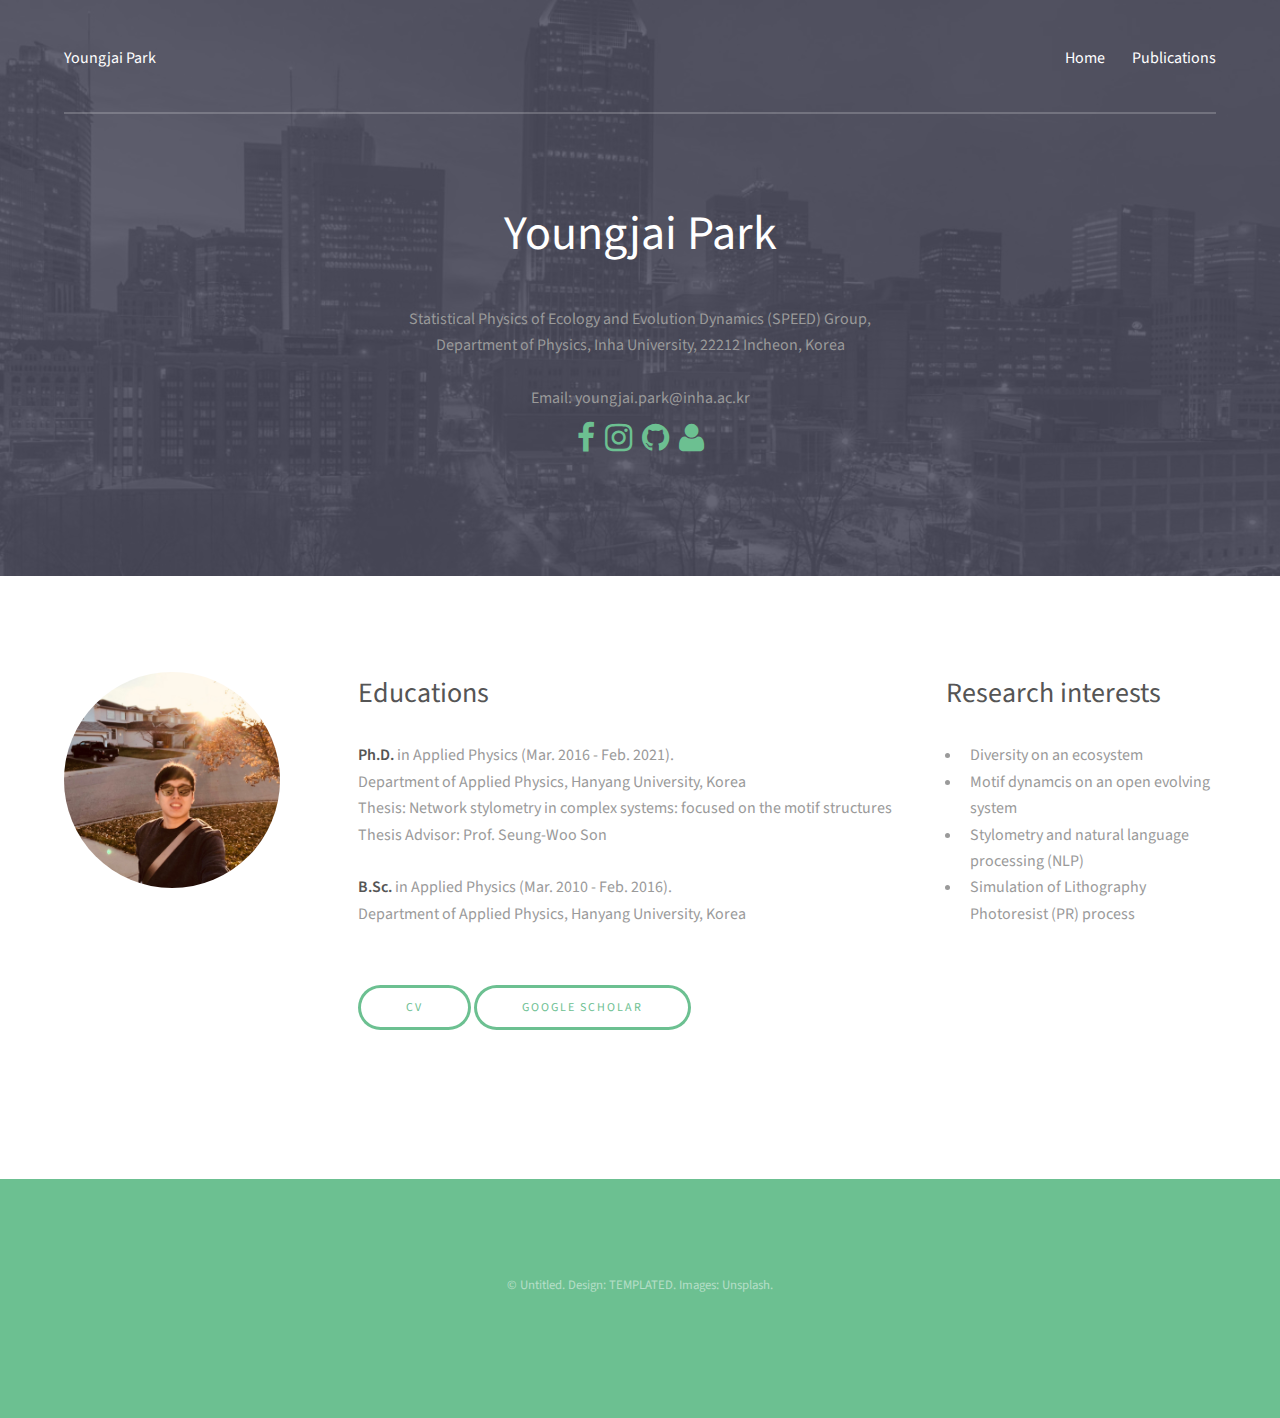
==== commit 9a740971: "update CV and main page" ====
--- a/index.html
+++ b/index.html
@@ -60,14 +60,6 @@
 						<section class="6u 12u$(medium)">
 							<h3>Educations</h3>
 							<p>
-								<strong>Postdoctoral Researcher</strong> (Starting from Mar. 2022).<br />
-								Statistical Physics of Ecology and Evolution Dynamics (SPEED) Group,<br />
-								Department of Physics, Inha University, Korea<br /><br />
-
-								<strong>Postdoctoral Researcher</strong> (Mar. 2021 - Feb. 2022).<br />
-								Statistical Physics of Ecology and Evolution Group,<br />
-								Asia Pacific Center for Theoretical Physics (APCTP), Korea<br /><br />
-
 								<strong>Ph.D.</strong> in Applied Physics (Mar. 2016 - Feb. 2021).<br />
 								Department of Applied Physics, Hanyang University, Korea<br />
 								Thesis: Network stylometry in complex systems: focused on the motif structures<br />
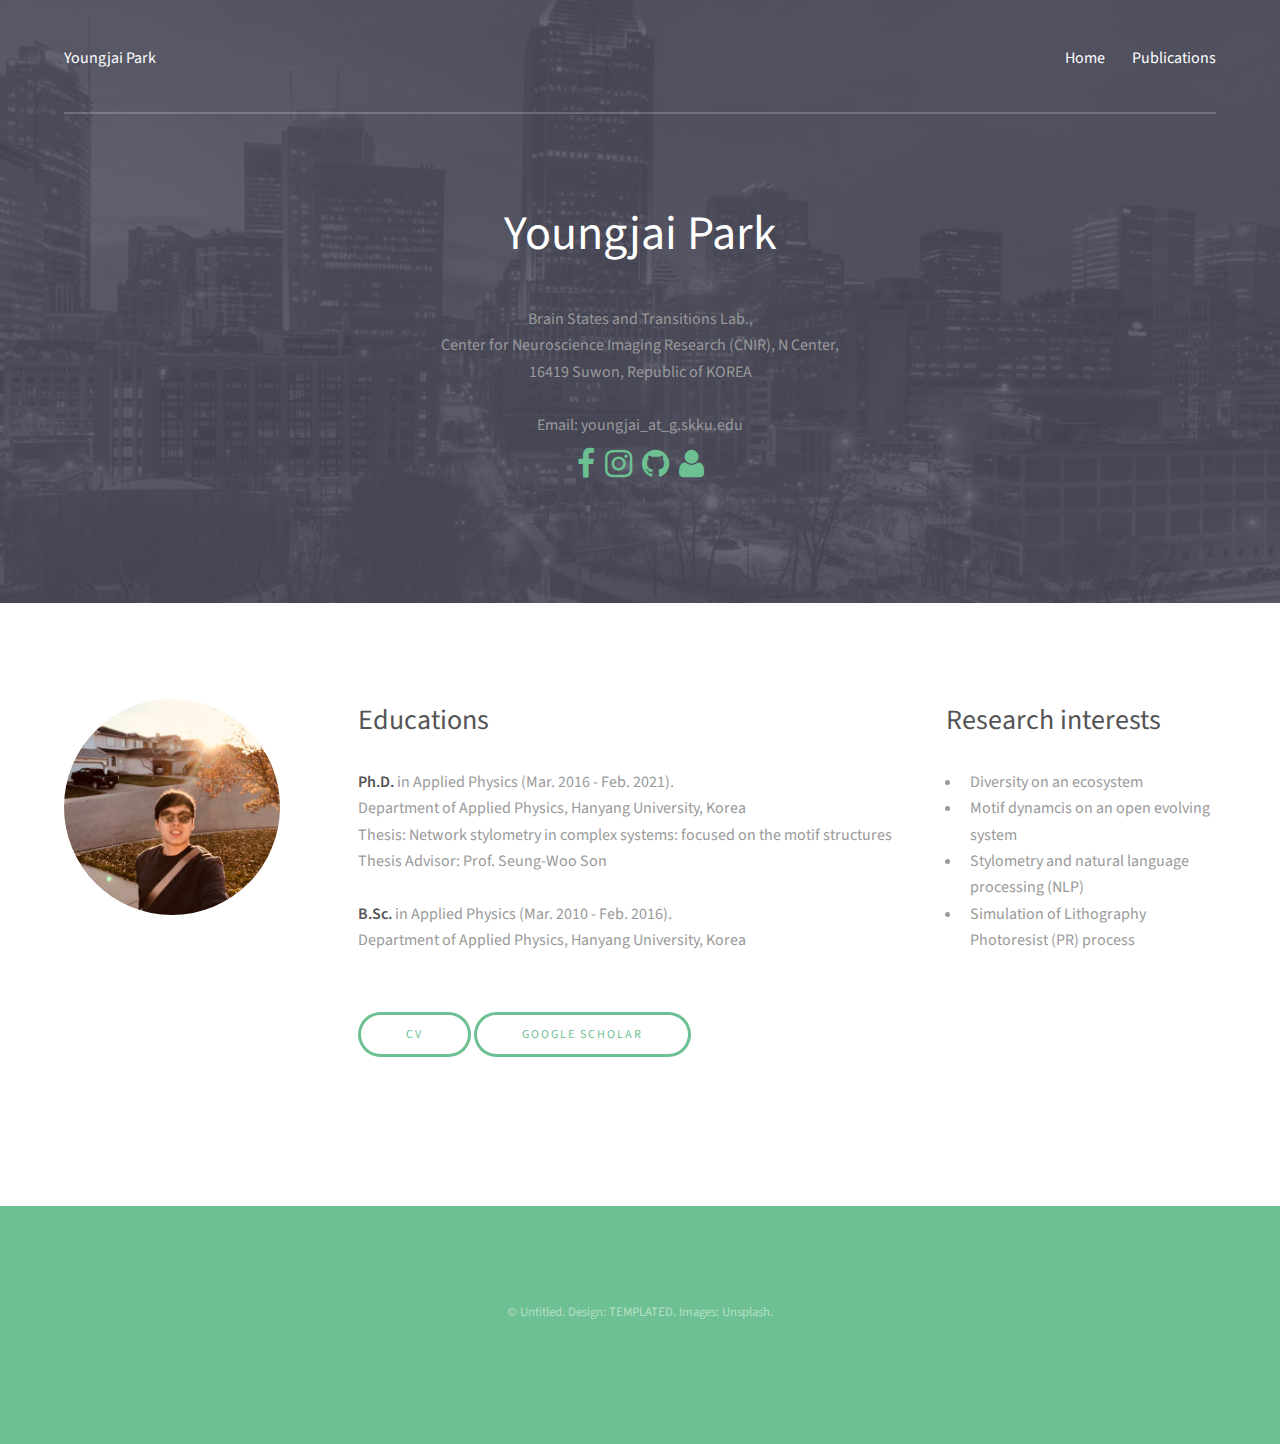
==== commit 9377df7c: "update affiliation (230302)" ====
--- a/index.html
+++ b/index.html
@@ -34,9 +34,10 @@
 					</header>		
 
 					<footer>
-						Statistical Physics of Ecology and Evolution Dynamics (SPEED) Group,<br />
-						Department of Physics, Inha University, 22212 Incheon, Korea<br /><br />
-						Email: youngjai.park@inha.ac.kr<br />
+						Brain States and Transitions Lab.,<br />
+						Center for Neuroscience Imaging Research (CNIR), N Center,<br />
+						16419 Suwon, Republic of KOREA<br /><br />
+						Email: youngjai_at_g.skku.edu<br />
 						<ul class="icons" style="font-size: 0.5rem;">
 							<li><a href="https://www.facebook.com/youngjai.park16/" class="icon fa-facebook"><span class="label">Facebook</span></a></li>
 							<li><a href="https://www.instagram.com/youngjai.park/" class="icon fa-instagram"><span class="label">Instagram</span></a></li>
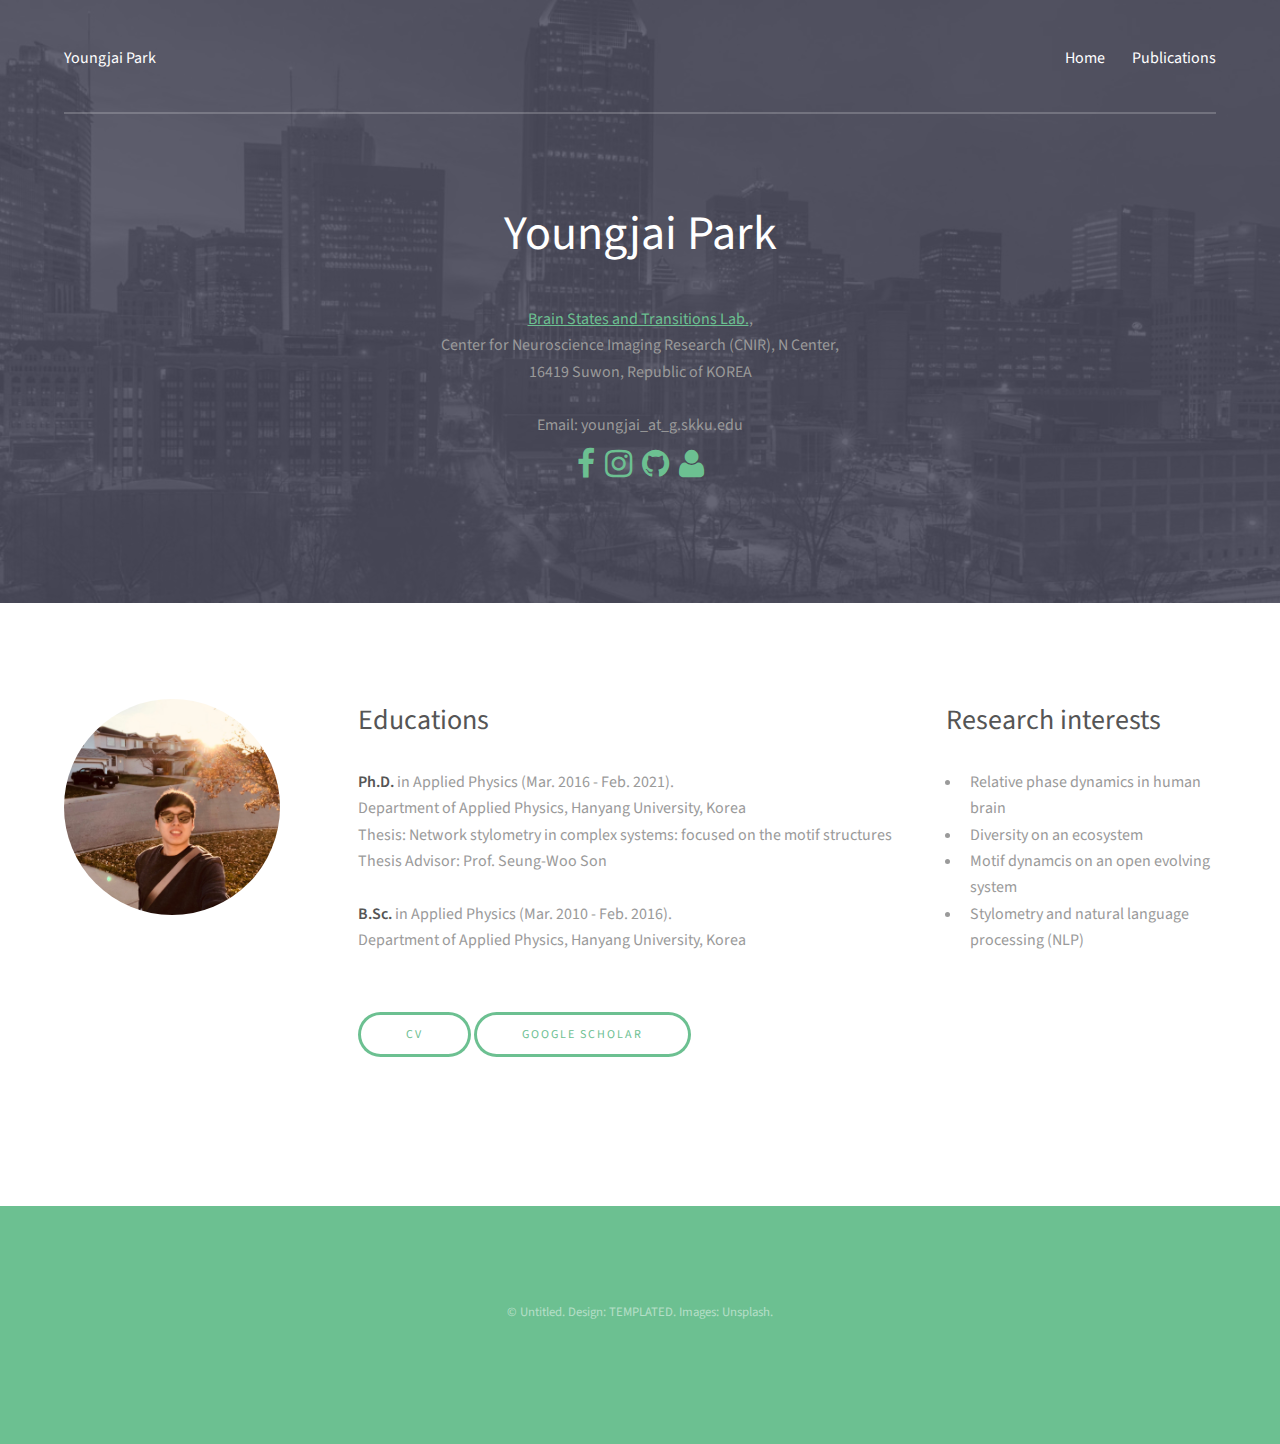
==== commit b13f52c8: "update affiliation (230302)" ====
--- a/index.html
+++ b/index.html
@@ -34,7 +34,7 @@
 					</header>		
 
 					<footer>
-						Brain States and Transitions Lab.,<br />
+						<a href="https://moonbrainlab.org">Brain States and Transitions Lab.</a>,<br />
 						Center for Neuroscience Imaging Research (CNIR), N Center,<br />
 						16419 Suwon, Republic of KOREA<br /><br />
 						Email: youngjai_at_g.skku.edu<br />
@@ -77,10 +77,10 @@
 						<section class="3u$ 6u$(medium) 12u$(small)">
 							<h3>Research interests</h3>
 							<ul>
+								<li>Relative phase dynamics in human brain</li>
 								<li>Diversity on an ecosystem</li>
 								<li>Motif dynamcis on an open evolving system</li>
 								<li>Stylometry and natural language processing (NLP)</li>
-								<li>Simulation of Lithography Photoresist (PR) process</li>
 							</ul>
 						</section>
 					</div>
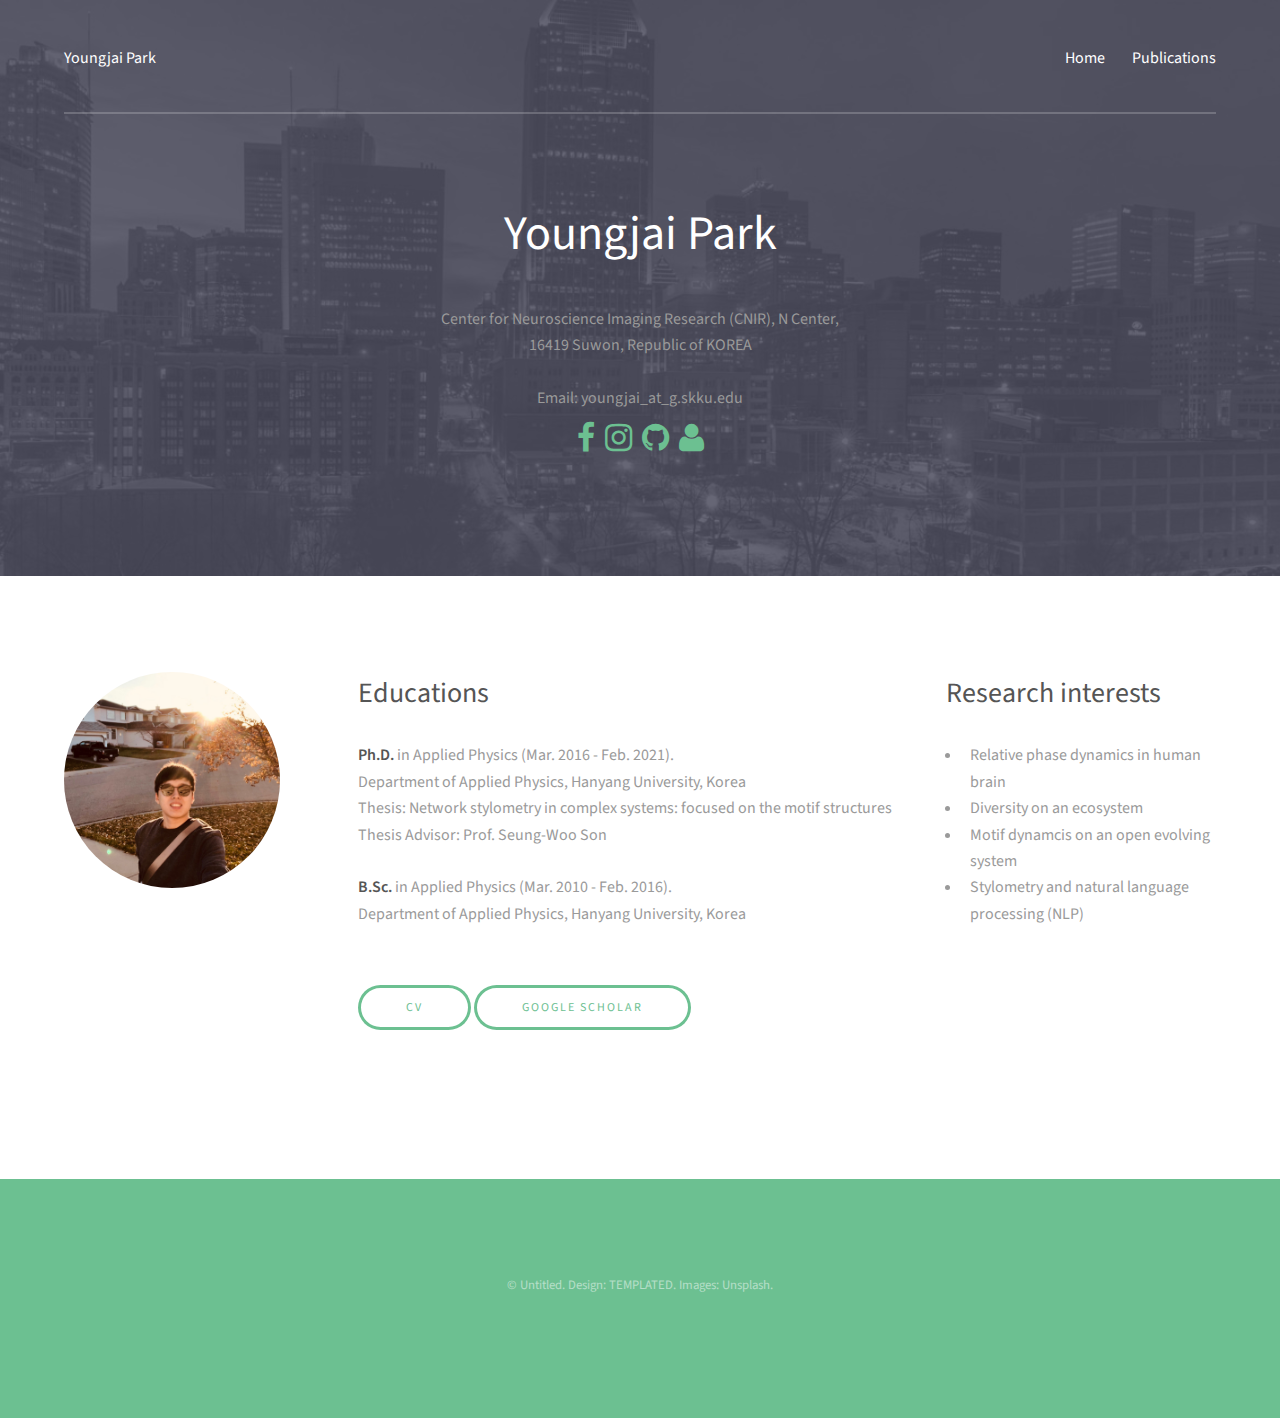
==== commit c8df4449: "update CV (240624) and publications" ====
--- a/index.html
+++ b/index.html
@@ -34,7 +34,6 @@
 					</header>		
 
 					<footer>
-						<a href="https://moonbrainlab.org">Brain States and Transitions Lab.</a>,<br />
 						Center for Neuroscience Imaging Research (CNIR), N Center,<br />
 						16419 Suwon, Republic of KOREA<br /><br />
 						Email: youngjai_at_g.skku.edu<br />
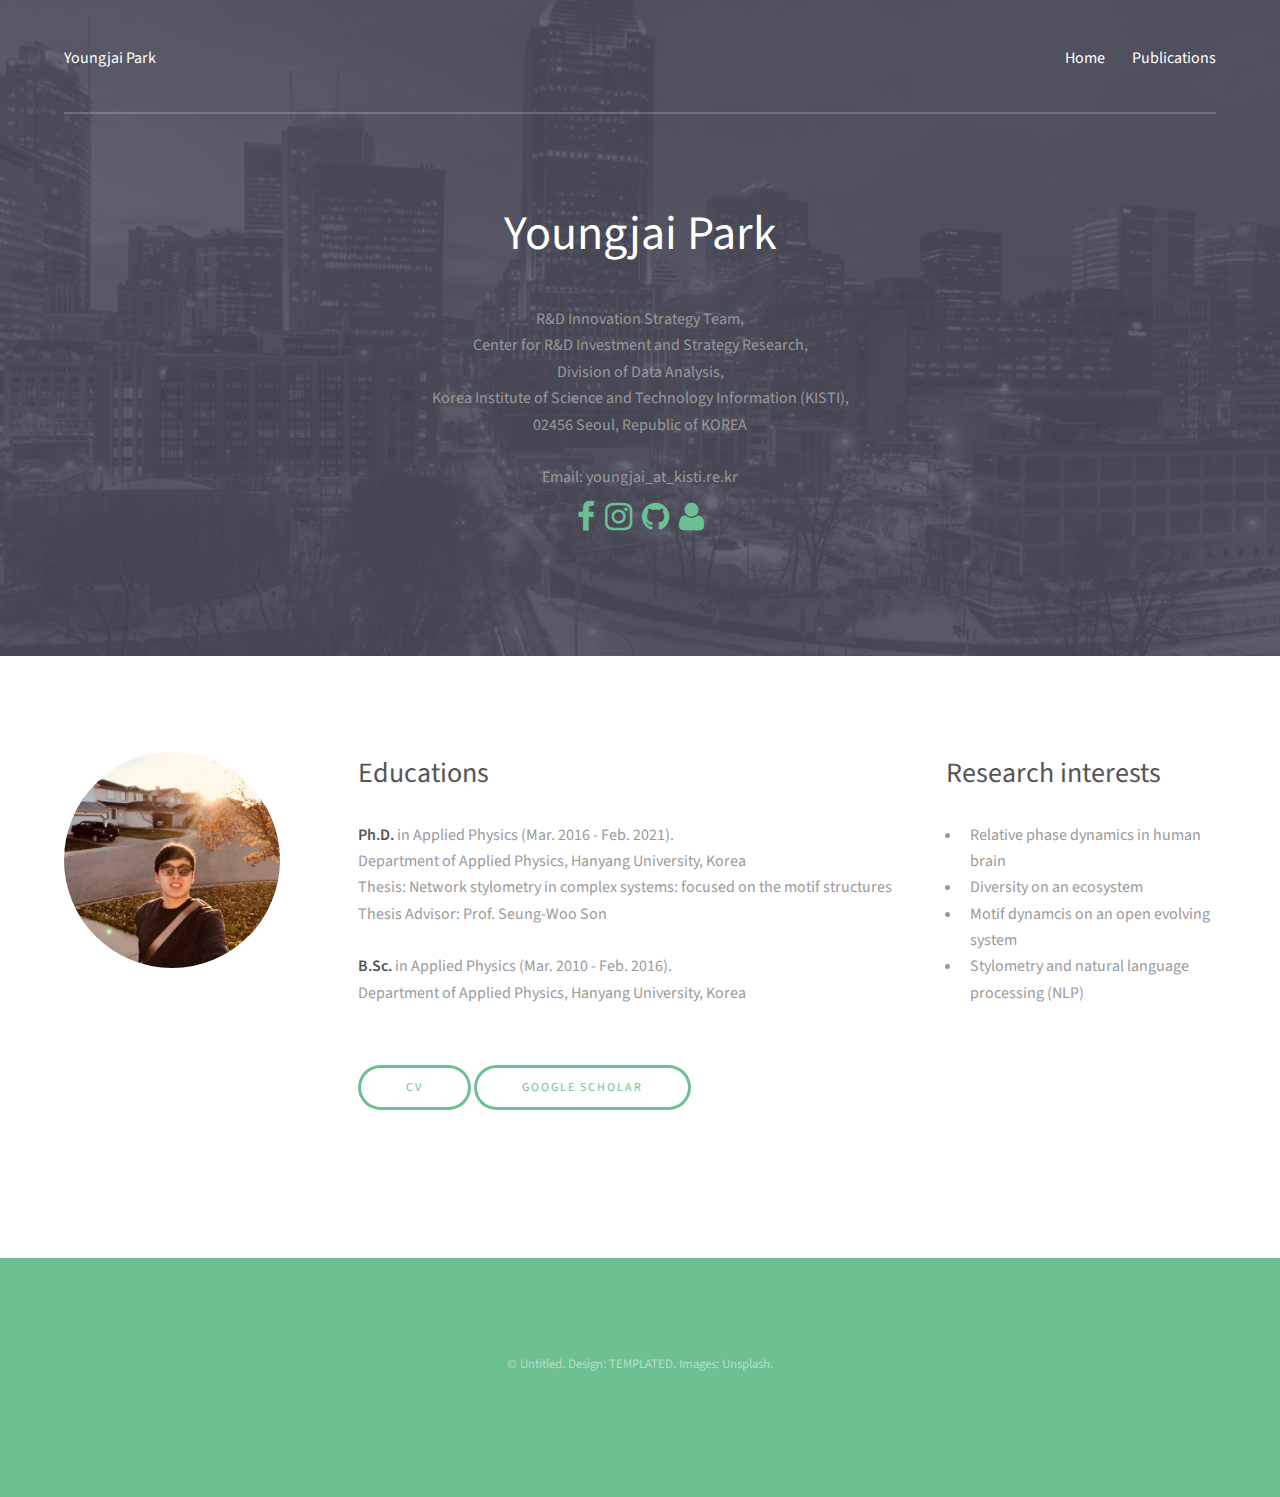
==== commit f039ab9e: "update affiliation (250206)" ====
--- a/index.html
+++ b/index.html
@@ -34,9 +34,12 @@
 					</header>		
 
 					<footer>
-						Center for Neuroscience Imaging Research (CNIR), N Center,<br />
-						16419 Suwon, Republic of KOREA<br /><br />
-						Email: youngjai_at_g.skku.edu<br />
+						R&D Innovation Strategy Team,<br />
+						Center for R&D Investment and Strategy Research,<br />
+						Division of Data Analysis,<br />
+						Korea Institute of Science and Technology Information (KISTI),<br />
+						02456 Seoul, Republic of KOREA<br /><br />
+						Email: youngjai_at_kisti.re.kr<br />
 						<ul class="icons" style="font-size: 0.5rem;">
 							<li><a href="https://www.facebook.com/youngjai.park16/" class="icon fa-facebook"><span class="label">Facebook</span></a></li>
 							<li><a href="https://www.instagram.com/youngjai.park/" class="icon fa-instagram"><span class="label">Instagram</span></a></li>
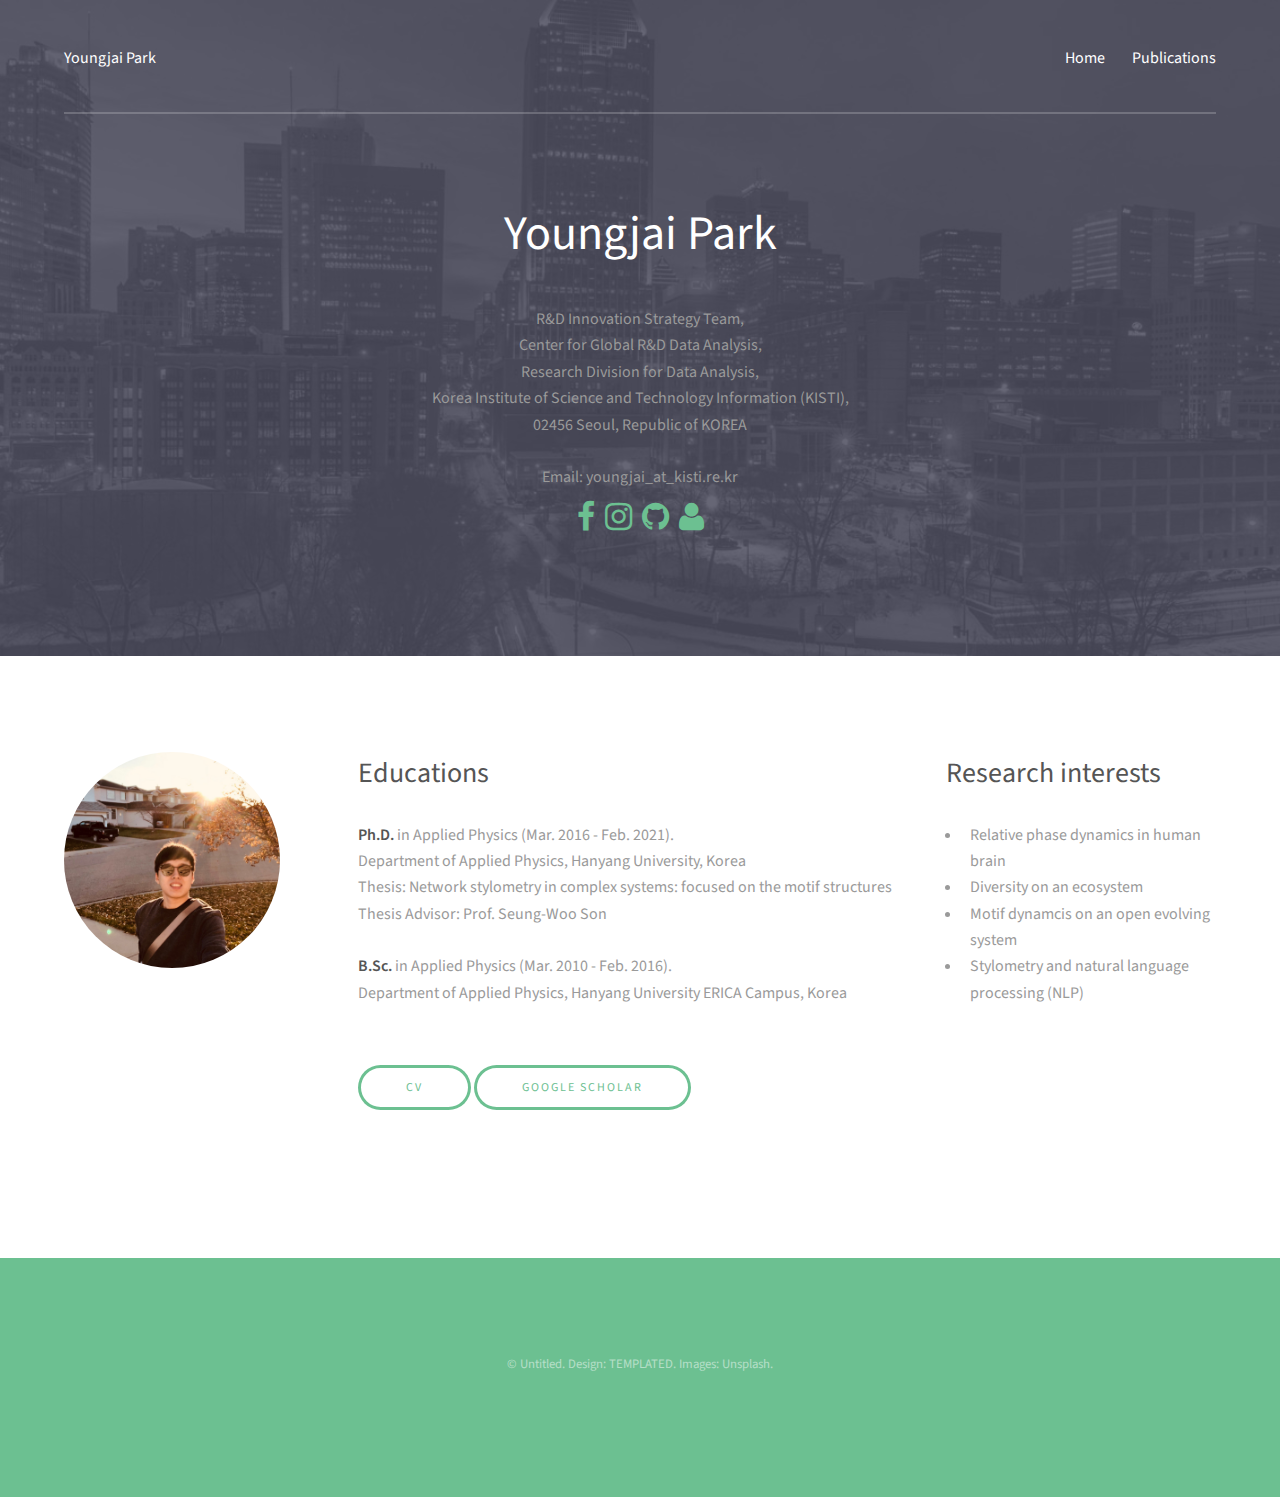
==== commit 1f06f758: "update affiliation and CV (250307)" ====
--- a/index.html
+++ b/index.html
@@ -35,8 +35,8 @@
 
 					<footer>
 						R&D Innovation Strategy Team,<br />
-						Center for R&D Investment and Strategy Research,<br />
-						Division of Data Analysis,<br />
+						Center for Global R&D Data Analysis,<br />
+						Research Division for Data Analysis,<br />
 						Korea Institute of Science and Technology Information (KISTI),<br />
 						02456 Seoul, Republic of KOREA<br /><br />
 						Email: youngjai_at_kisti.re.kr<br />
@@ -69,7 +69,7 @@
 								Thesis Advisor: Prof. Seung-Woo Son<br /><br />
 
 								<strong>B.Sc.</strong> in Applied Physics (Mar. 2010 - Feb. 2016).<br />
-								Department of Applied Physics, Hanyang University, Korea<br /><br />
+								Department of Applied Physics, Hanyang University ERICA Campus, Korea<br /><br />
 							</p>
 							<footer>
 								<a href="./Youngjai Park CV.pdf" class="button">CV</a>
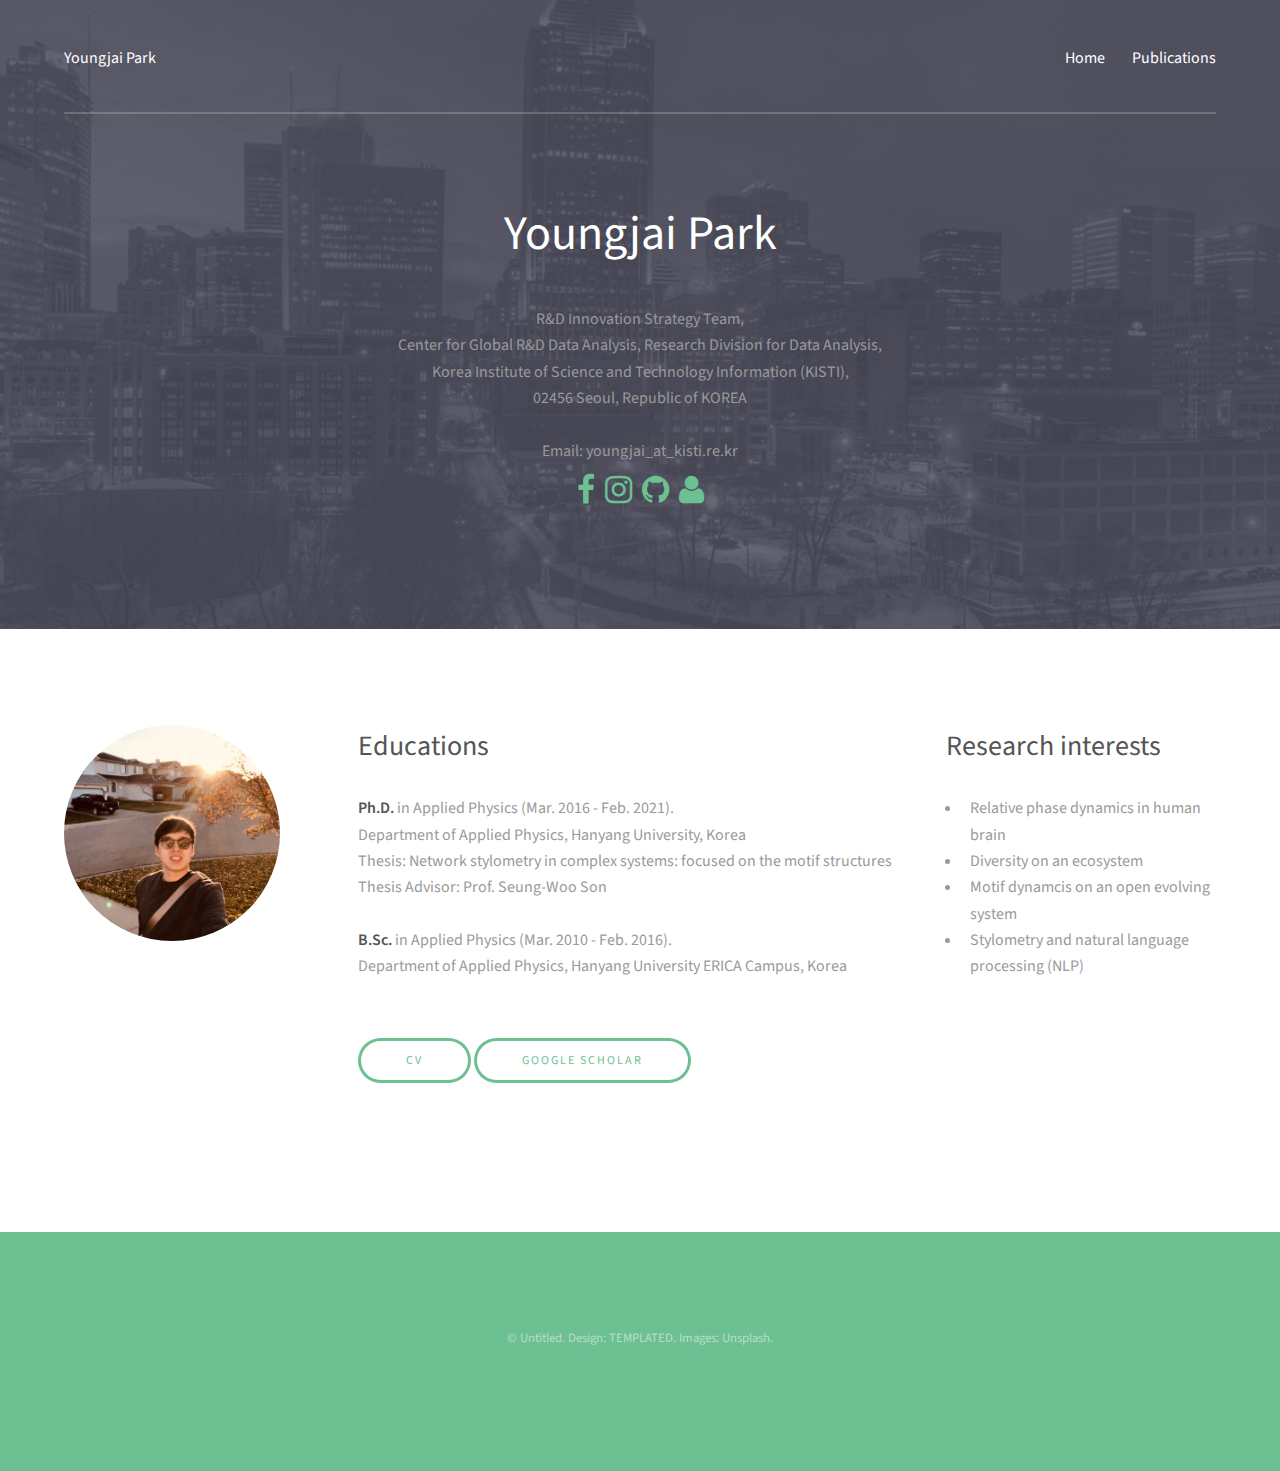
==== commit b13c387f: "update affiliation and CV (250307)" ====
--- a/index.html
+++ b/index.html
@@ -35,8 +35,7 @@
 
 					<footer>
 						R&D Innovation Strategy Team,<br />
-						Center for Global R&D Data Analysis,<br />
-						Research Division for Data Analysis,<br />
+						Center for Global R&D Data Analysis, Research Division for Data Analysis,<br />
 						Korea Institute of Science and Technology Information (KISTI),<br />
 						02456 Seoul, Republic of KOREA<br /><br />
 						Email: youngjai_at_kisti.re.kr<br />
